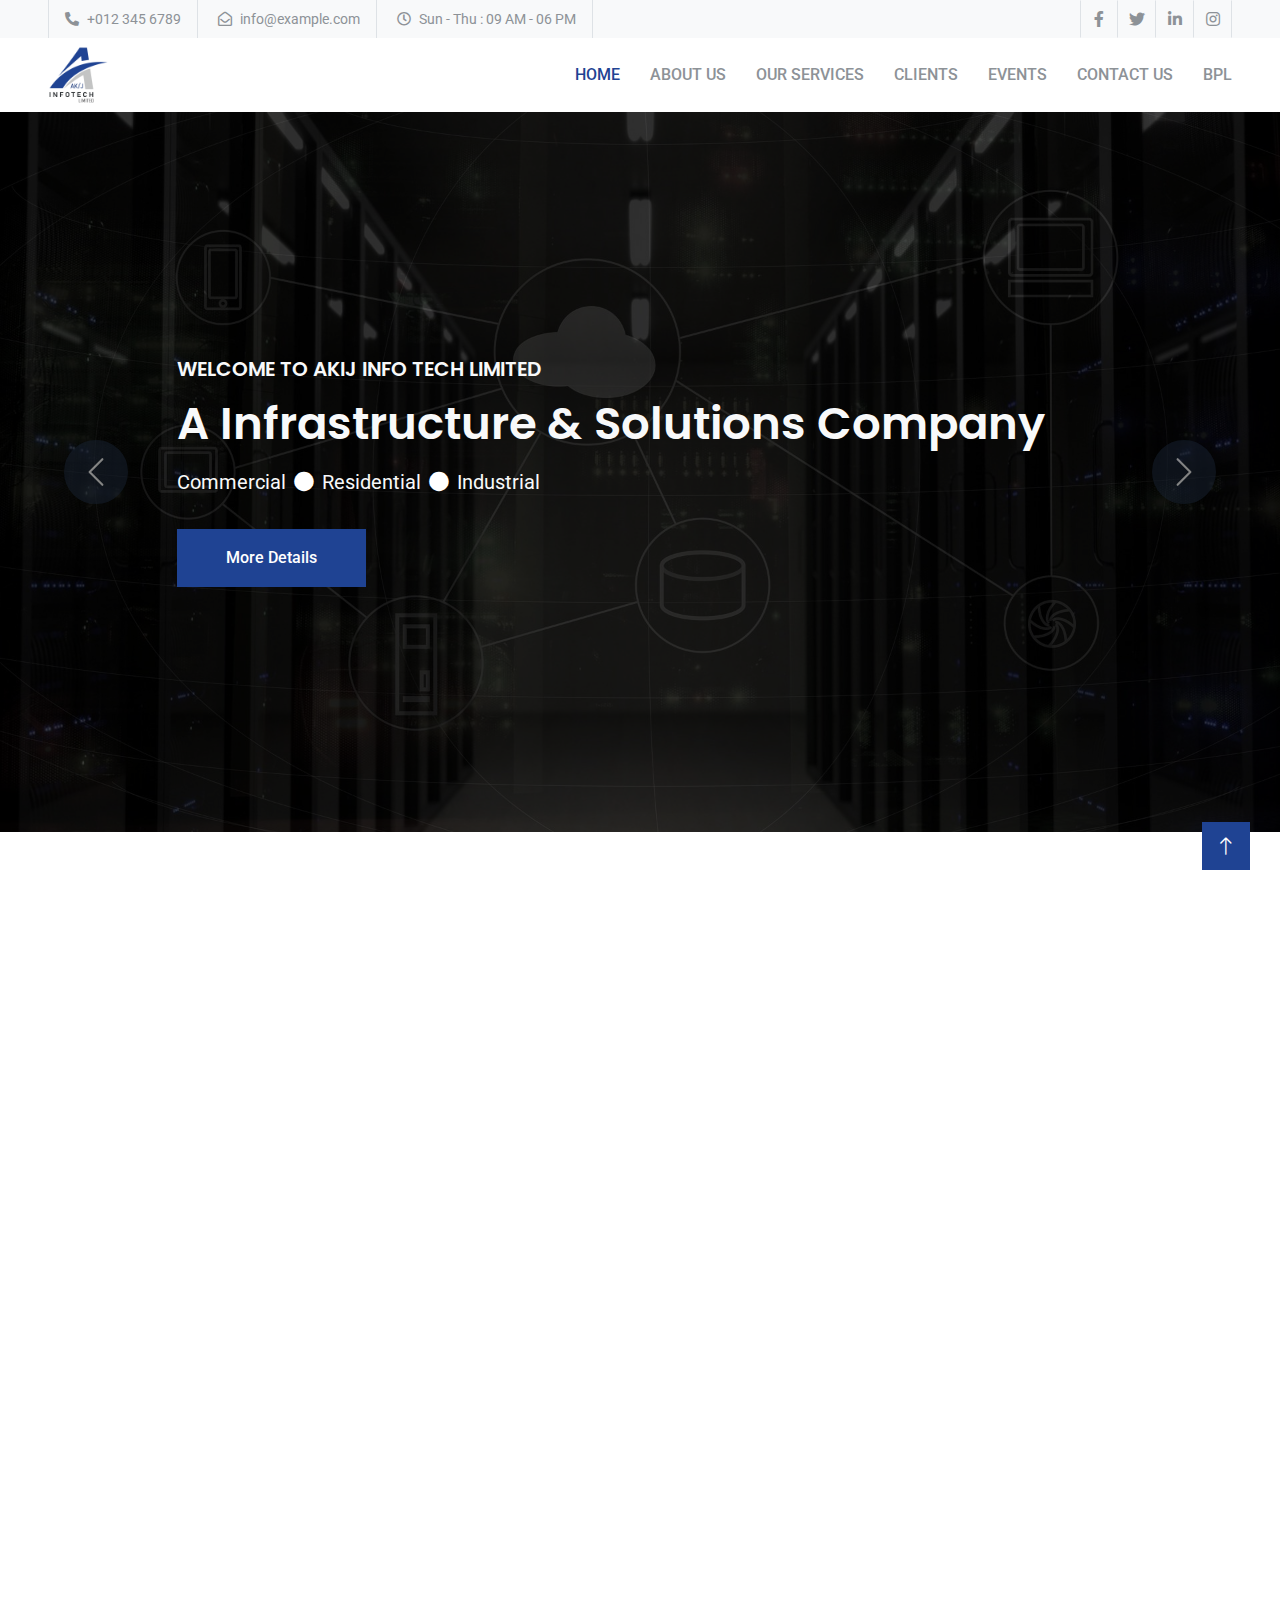
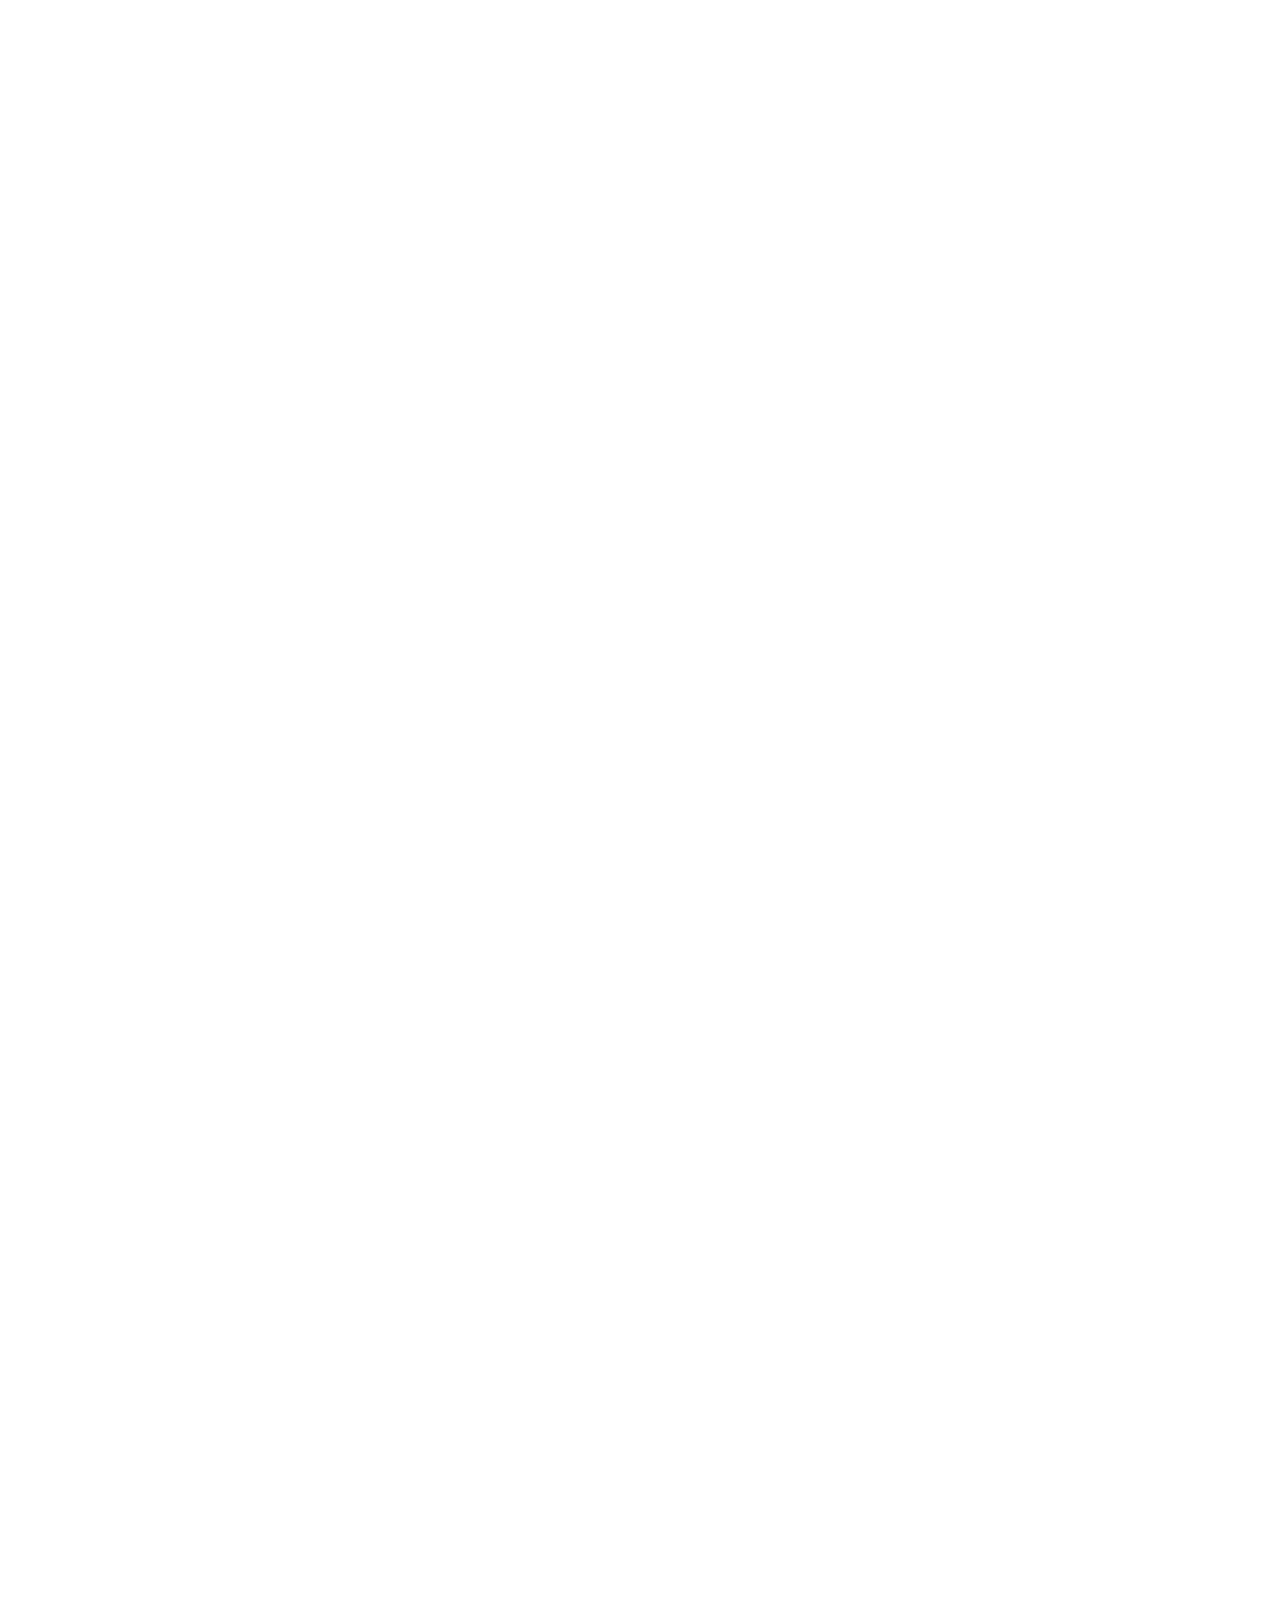
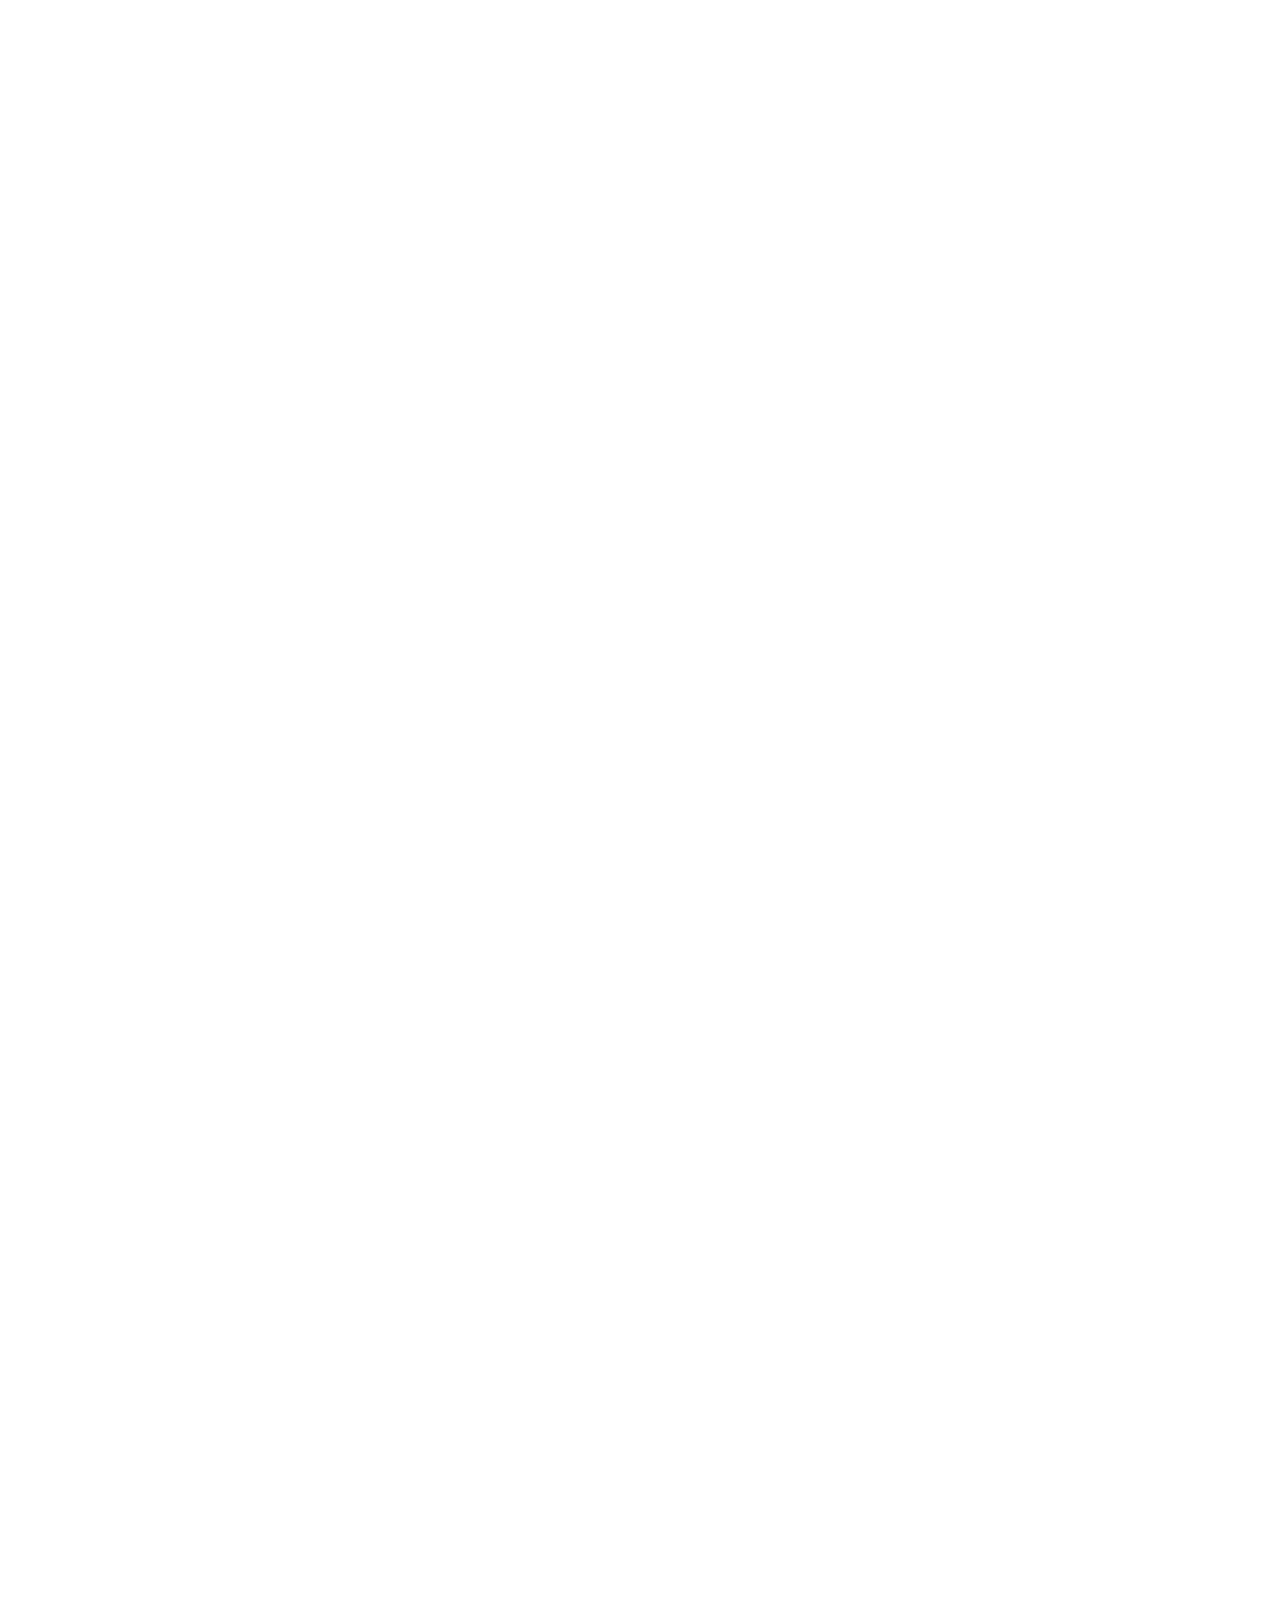
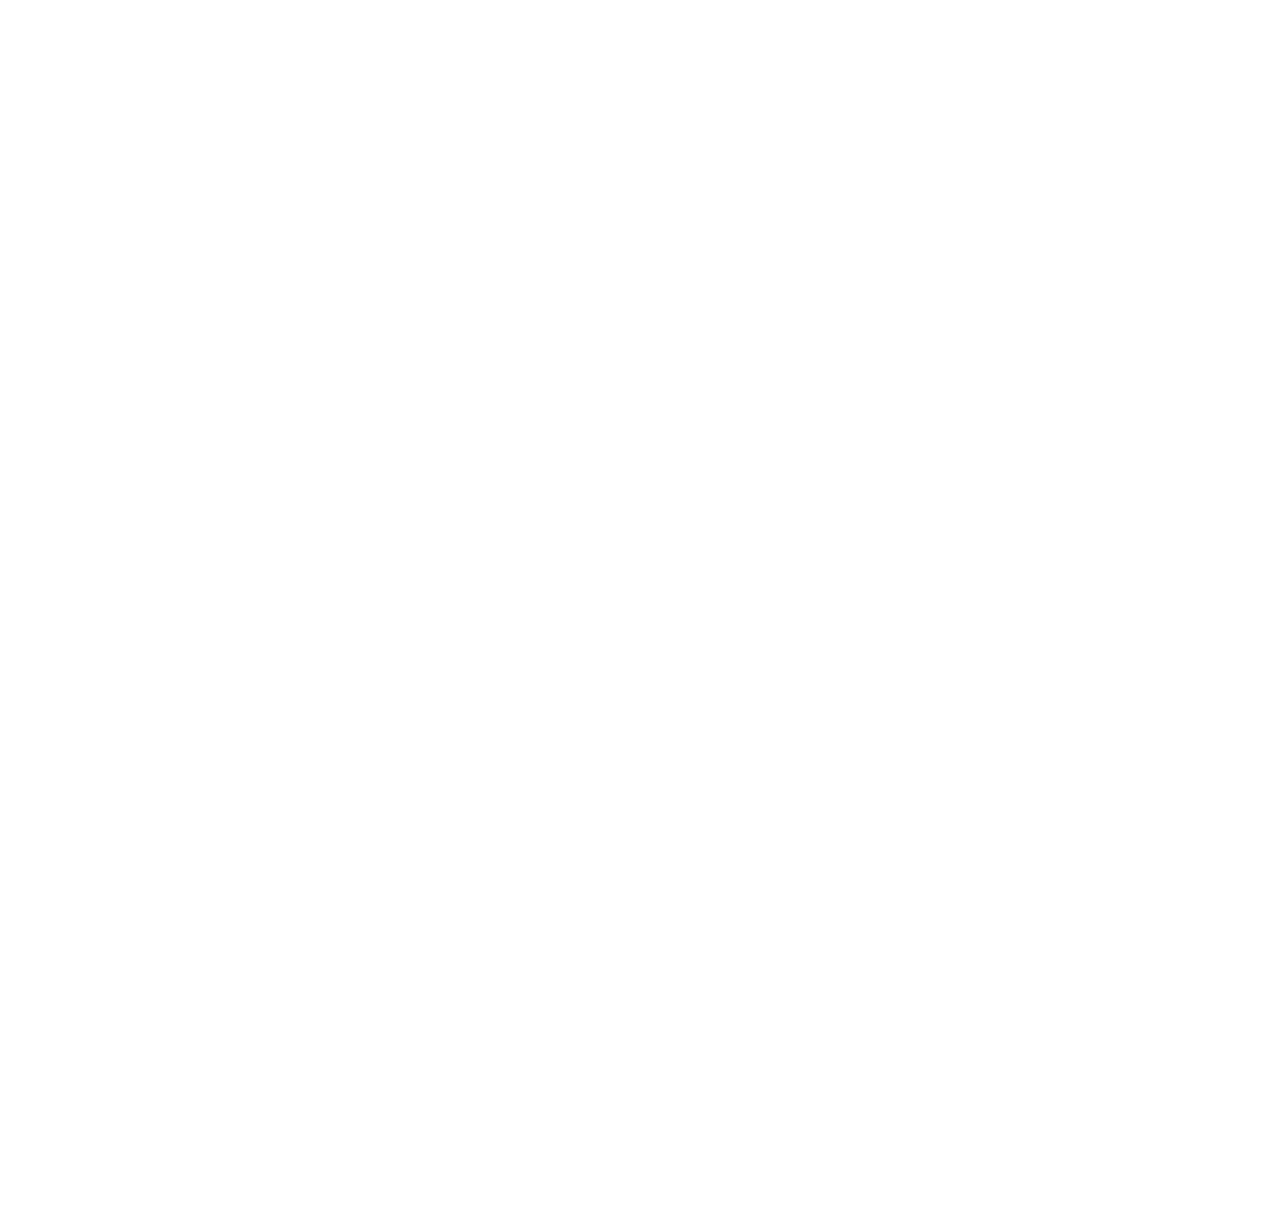
==== index.html @ dfc98085 "aitl project" ====
<!DOCTYPE html>
<html lang="en">
  <head>
    <meta charset="utf-8" />
    <title>Akij InfoTech</title>
    <meta content="width=device-width, initial-scale=1.0" name="viewport" />
    <meta content="" name="keywords" />
    <meta content="" name="description" />

    <!-- Favicon -->
    <link href="img/favicon.ico" rel="icon" />

    <!-- Google Web Fonts -->
    <link rel="preconnect" href="https://fonts.googleapis.com" />
    <link rel="preconnect" href="https://fonts.gstatic.com" crossorigin />
    <link
      href="https://fonts.googleapis.com/css2?family=Roboto:wght@400;500&family=Poppins:wght@600;700&display=swap"
      rel="stylesheet"
    />

    <!-- Icon Font Stylesheet -->
    <link
      href="https://cdnjs.cloudflare.com/ajax/libs/font-awesome/5.10.0/css/all.min.css"
      rel="stylesheet"
    />
    <link
      href="https://cdn.jsdelivr.net/npm/bootstrap-icons@1.4.1/font/bootstrap-icons.css"
      rel="stylesheet"
    />

    <!-- Libraries Stylesheet -->
    <link href="lib/animate/animate.min.css" rel="stylesheet" />
    <link href="lib/owlcarousel/assets/owl.carousel.min.css" rel="stylesheet" />

    <!-- Customized Bootstrap Stylesheet -->
    <link href="css/bootstrap.min.css" rel="stylesheet" />

    <!-- Template Stylesheet -->
    <link href="css/style.css" rel="stylesheet" />
  </head>

  <body>
    <!-- Spinner Start -->
    <div
      id="spinner"
      class="show bg-white position-fixed translate-middle w-100 vh-100 top-50 start-50 d-flex align-items-center justify-content-center"
    >
      <div class="spinner-grow text-primary" role="status"></div>
    </div>
    <!-- Spinner End -->

    <!-- Topbar Start -->
    <div class="container-fluid bg-light p-0">
      <div class="row gx-0 d-none d-lg-flex">
        <div class="col-lg-7 px-5 text-start">
          <div
            class="h-100 d-inline-flex align-items-center border-start border-end px-3"
          >
            <small class="fa fa-phone-alt me-2"></small>
            <small>+012 345 6789</small>
          </div>
          <div class="h-100 d-inline-flex align-items-center border-end px-3">
            <small class="far fa-envelope-open me-2"></small>
            <small>info@example.com</small>
          </div>
          <div class="h-100 d-inline-flex align-items-center border-end px-3">
            <small class="far fa-clock me-2"></small>
            <small>Sun - Thu : 09 AM - 06 PM</small>
          </div>
        </div>
        <div class="col-lg-5 px-5 text-end">
          <div class="h-100 d-inline-flex align-items-center">
            <a class="btn btn-square border-end border-start" href=""
              ><i class="fab fa-facebook-f"></i
            ></a>
            <a class="btn btn-square border-end" href=""
              ><i class="fab fa-twitter"></i
            ></a>
            <a class="btn btn-square border-end" href=""
              ><i class="fab fa-linkedin-in"></i
            ></a>
            <a class="btn btn-square border-end" href=""
              ><i class="fab fa-instagram"></i
            ></a>
          </div>
        </div>
      </div>
    </div>
    <!-- Topbar End -->

    <!-- Navbar Start -->
    <nav
      class="navbar navbar-expand-lg bg-white navbar-light sticky-top px-4 px-lg-5 py-lg-0"
    >
      <a href="index.html" class="navbar-brand d-flex align-items-center">
        <h1 class="m-0">
          <img src="img/infotech.png" alt="akij info tech" class="custom-brand-headerlogo">
        </h1>
      </a>
      <button
        type="button"
        class="navbar-toggler"
        data-bs-toggle="collapse"
        data-bs-target="#navbarCollapse"
      >
        <span class="navbar-toggler-icon"></span>
      </button>
      <div class="collapse navbar-collapse" id="navbarCollapse">
        <div class="navbar-nav ms-auto py-3 py-lg-0">
          <a href="index.html" class="nav-item nav-link active">Home</a>
          <a href="about.html" class="nav-item nav-link">About Us</a>
          <a href="service.html" class="nav-item nav-link">Our Services</a>
          <a href="service.html" class="nav-item nav-link">Clients</a>
          <a href="service.html" class="nav-item nav-link">Events</a>
          <!-- <div class="nav-item dropdown">
            <a
              href="#"
              class="nav-link dropdown-toggle"
              data-bs-toggle="dropdown"
              >Pages</a
            >
            <div class="dropdown-menu bg-light m-0">
              <a href="feature.html" class="dropdown-item">Features</a>
              <a href="appointment.html" class="dropdown-item">Appointment</a>
              <a href="team.html" class="dropdown-item">Our Team</a>
              <a href="testimonial.html" class="dropdown-item">Testimonial</a>
              <a href="404.html" class="dropdown-item">404 Page</a>
            </div>
          </div> -->
          <a href="contact.html" class="nav-item nav-link">Contact Us</a>
          <a href="contact.html" class="nav-item nav-link">BPL</a>
        </div>
      </div>
    </nav>
    <!-- Navbar End -->

    <!-- Carousel Start -->
    <div class="container-fluid p-0 mb-5 wow fadeIn" data-wow-delay="0.1s">
      <div id="header-carousel" class="carousel slide" data-bs-ride="carousel">
        <div class="carousel-inner">
          <div class="carousel-item active">
            <img class="w-100" src="img/carousel-1.jpg" alt="Image" />
            <div class="carousel-caption">
              <div class="container">
                <div class="row justify-content-center">
                  <div class="col-12 col-lg-10">
                    <h5
                      class="text-light text-uppercase mb-3 animated slideInDown"
                    >
                      Welcome to Akij Info Tech Limited
                    </h5>
                    <h1 class="text-light mb-3 animated slideInDown custom-headline">
                      A Infrastructure & Solutions Company
                    </h1>
                    <ol class="breadcrumb mb-4 pb-2">
                      <li class="breadcrumb-item fs-5 text-light">
                        Commercial
                      </li>
                      <li class="breadcrumb-item fs-5 text-light">
                        Residential
                      </li>
                      <li class="breadcrumb-item fs-5 text-light">
                        Industrial
                      </li>
                    </ol>
                    <a href="" class="btn custom-btn py-3 px-5"
                      >More Details</a
                    >
                  </div>
                </div>
              </div>
            </div>
          </div>
          <div class="carousel-item">
            <img class="w-100" src="img/carousel-2.jpg" alt="Image" />
            <div class="carousel-caption">
              <div class="container">
                <div class="row justify-content-center">
                  <div class="col-12 col-lg-10">
                    <h5
                      class="text-light text-uppercase mb-3 animated slideInDown"
                    >
                      Welcome to AKIJ INFO TECH LIMITED
                    </h5>
                    <h1 class="text-light mb-3 animated slideInDown custom-headline">
                      Professional Service Provider
                    </h1>
                    <ol class="breadcrumb mb-4 pb-2">
                      <li class="breadcrumb-item fs-5 text-light">
                        Commercial
                      </li>
                      <li class="breadcrumb-item fs-5 text-light">
                        Residential
                      </li>
                      <li class="breadcrumb-item fs-5 text-light">
                        Industrial
                      </li>
                    </ol>
                    <a href="" class="btn custom-btn py-3 px-5"
                      >More Details</a
                    >
                  </div>
                </div>
              </div>
            </div>
          </div>
        </div>
        <button
          class="carousel-control-prev"
          type="button"
          data-bs-target="#header-carousel"
          data-bs-slide="prev"
        >
          <span class="carousel-control-prev-icon" aria-hidden="true"></span>
          <span class="visually-hidden">Previous</span>
        </button>
        <button
          class="carousel-control-next"
          type="button"
          data-bs-target="#header-carousel"
          data-bs-slide="next"
        >
          <span class="carousel-control-next-icon" aria-hidden="true"></span>
          <span class="visually-hidden">Next</span>
        </button>
      </div>
    </div>
    <!-- Carousel End -->

    <!-- About Start -->
    <div class="container-xxl py-5">
      <div class="container">
        <div class="row g-5">
          <div class="col-lg-6 wow fadeInUp" data-wow-delay="0.1s">
            <div
              class="position-relative overflow-hidden ps-5 pt-5 h-100"
              style="min-height: 400px"
            >
              <img
                class="position-absolute w-100 h-100"
                src="img/about.jpg"
                alt=""
                style="object-fit: cover"
              />
              <div
                class="position-absolute top-0 start-0 bg-white pe-3 pb-3"
                style="width: 200px; height: 200px"
              >
                <div
                  class="d-flex flex-column justify-content-center text-center bg-primary h-100 p-3"
                >
                  <h1 class="text-white">25</h1>
                  <h2 class="text-white">Years</h2>
                  <h5 class="text-white mb-0">Experience</h5>
                </div>
              </div>
            </div>
          </div>
          <div class="col-lg-6 wow fadeInUp" data-wow-delay="0.5s">
            <div class="h-100">
              <div class="border-start border-5 border-primary ps-4 mb-5">
                <h6 class="text-body text-uppercase mb-2">About Us</h6>
                <h1 class="display-6 mb-0">
                  Unique Solutions For Residentials & Industries!
                </h1>
              </div>
              <p>
                Tempor erat elitr rebum at clita. Diam dolor diam ipsum sit.
                Aliqu diam amet diam et eos. Clita erat ipsum et lorem et sit,
                sed stet lorem sit clita duo justo magna dolore erat amet
              </p>
              <p class="mb-4">
                Tempor erat elitr rebum at clita. Diam dolor diam ipsum sit.
                Aliqu diam amet diam et eos. Clita erat ipsum et lorem et sit,
                sed stet lorem sit clita duo justo magna dolore erat amet
              </p>
              <div class="border-top mt-4 pt-4">
                <div class="row g-4">
                  <div class="col-sm-4 d-flex wow fadeIn" data-wow-delay="0.1s">
                    <i
                      class="fa fa-check fa-2x text-primary flex-shrink-0 me-3"
                    ></i>
                    <h6 class="mb-0">Ontime at services</h6>
                  </div>
                  <div class="col-sm-4 d-flex wow fadeIn" data-wow-delay="0.3s">
                    <i
                      class="fa fa-check fa-2x text-primary flex-shrink-0 me-3"
                    ></i>
                    <h6 class="mb-0">24/7 hours services</h6>
                  </div>
                  <div class="col-sm-4 d-flex wow fadeIn" data-wow-delay="0.5s">
                    <i
                      class="fa fa-check fa-2x text-primary flex-shrink-0 me-3"
                    ></i>
                    <h6 class="mb-0">Verified professionals</h6>
                  </div>
                </div>
              </div>
            </div>
          </div>
        </div>
      </div>
    </div>
    <!-- About End -->

    <!-- Facts Start -->
    <div class="container-fluid my-5 p-0">
      <div class="row g-0">
        <div class="col-xl-3 col-sm-6 wow fadeIn" data-wow-delay="0.1s">
          <div class="position-relative">
            <img class="img-fluid w-100" src="img/fact-1.jpg" alt="" />
            <div class="facts-overlay">
              <h1 class="display-1">01</h1>
              <h4 class="text-white mb-3">Construction</h4>
              <p class="text-white">
                Aliqu diam amet diam et eos erat ipsum lorem stet lorem sit
                clita duo justo erat amet
              </p>
              <a class="text-white small" href=""
                >READ MORE<i class="fa fa-arrow-right ms-3"></i
              ></a>
            </div>
          </div>
        </div>
        <div class="col-xl-3 col-sm-6 wow fadeIn" data-wow-delay="0.3s">
          <div class="position-relative">
            <img class="img-fluid w-100" src="img/fact-2.jpg" alt="" />
            <div class="facts-overlay">
              <h1 class="display-1">02</h1>
              <h4 class="text-white mb-3">Mechanical</h4>
              <p class="text-white">
                Aliqu diam amet diam et eos erat ipsum lorem stet lorem sit
                clita duo justo erat amet
              </p>
              <a class="text-white small" href=""
                >READ MORE<i class="fa fa-arrow-right ms-3"></i
              ></a>
            </div>
          </div>
        </div>
        <div class="col-xl-3 col-sm-6 wow fadeIn" data-wow-delay="0.5s">
          <div class="position-relative">
            <img class="img-fluid w-100" src="img/fact-3.jpg" alt="" />
            <div class="facts-overlay">
              <h1 class="display-1">03</h1>
              <h4 class="text-white mb-3">Architecture</h4>
              <p class="text-white">
                Aliqu diam amet diam et eos erat ipsum lorem stet lorem sit
                clita duo justo erat amet
              </p>
              <a class="text-white small" href=""
                >READ MORE<i class="fa fa-arrow-right ms-3"></i
              ></a>
            </div>
          </div>
        </div>
        <div class="col-xl-3 col-sm-6 wow fadeIn" data-wow-delay="0.7s">
          <div class="position-relative">
            <img class="img-fluid w-100" src="img/fact-4.jpg" alt="" />
            <div class="facts-overlay">
              <h1 class="display-1">04</h1>
              <h4 class="text-white mb-3">Interior Design</h4>
              <p class="text-white">
                Aliqu diam amet diam et eos erat ipsum lorem stet lorem sit
                clita duo justo erat amet
              </p>
              <a class="text-white small" href=""
                >READ MORE<i class="fa fa-arrow-right ms-3"></i
              ></a>
            </div>
          </div>
        </div>
      </div>
    </div>
    <!-- Facts End -->

    <!-- Features Start -->
    <div class="container-xxl py-5">
      <div class="container">
        <div class="row g-5">
          <div class="col-lg-6 wow fadeInUp" data-wow-delay="0.1s">
            <div class="border-start border-5 border-primary ps-4 mb-5">
              <h6 class="text-body text-uppercase mb-2">Why Choose Us!</h6>
              <h1 class="display-6 mb-0">
                Our Specialization And Company Features
              </h1>
            </div>
            <p class="mb-5">
              Tempor erat elitr rebum at clita. Diam dolor diam ipsum sit. Aliqu
              diam amet diam et eos. Clita erat ipsum et lorem et sit, sed stet
              lorem sit clita duo justo magna dolore erat amet
            </p>
            <div class="row gy-5 gx-4">
              <div class="col-sm-6 wow fadeIn" data-wow-delay="0.1s">
                <div class="d-flex align-items-center mb-3">
                  <i
                    class="fa fa-check fa-2x text-primary flex-shrink-0 me-3"
                  ></i>
                  <h6 class="mb-0">Large number of services provided</h6>
                </div>
                <span
                  >Magna sea eos sit dolor, ipsum amet ipsum lorem diam</span
                >
              </div>
              <div class="col-sm-6 wow fadeIn" data-wow-delay="0.2s">
                <div class="d-flex align-items-center mb-3">
                  <i
                    class="fa fa-check fa-2x text-primary flex-shrink-0 me-3"
                  ></i>
                  <h6 class="mb-0">25+ years of professional experience</h6>
                </div>
                <span
                  >Magna sea eos sit dolor, ipsum amet ipsum lorem diam</span
                >
              </div>
              <div class="col-sm-6 wow fadeIn" data-wow-delay="0.3s">
                <div class="d-flex align-items-center mb-3">
                  <i
                    class="fa fa-check fa-2x text-primary flex-shrink-0 me-3"
                  ></i>
                  <h6 class="mb-0">A large number of grateful customers</h6>
                </div>
                <span
                  >Magna sea eos sit dolor, ipsum amet ipsum lorem diam</span
                >
              </div>
              <div class="col-sm-6 wow fadeIn" data-wow-delay="0.4s">
                <div class="d-flex align-items-center mb-3">
                  <i
                    class="fa fa-check fa-2x text-primary flex-shrink-0 me-3"
                  ></i>
                  <h6 class="mb-0">Always reliable and affordable prices</h6>
                </div>
                <span
                  >Magna sea eos sit dolor, ipsum amet ipsum lorem diam</span
                >
              </div>
            </div>
          </div>
          <div class="col-lg-6 wow fadeInUp" data-wow-delay="0.5s">
            <div
              class="position-relative overflow-hidden ps-5 pt-5 h-100"
              style="min-height: 400px"
            >
              <img
                class="position-absolute w-100 h-100"
                src="img/feature.jpg"
                alt=""
                style="object-fit: cover"
              />
              <div
                class="position-absolute top-0 start-0 bg-white pe-3 pb-3"
                style="width: 200px; height: 200px"
              >
                <div
                  class="d-flex flex-column justify-content-center text-center bg-primary h-100 p-3"
                >
                  <h1 class="text-white">25</h1>
                  <h2 class="text-white">Years</h2>
                  <h5 class="text-white mb-0">Experience</h5>
                </div>
              </div>
            </div>
          </div>
        </div>
      </div>
    </div>
    <!-- Features End -->

    <!-- Service Start -->
    <div class="container-xxl py-5">
      <div class="container">
        <div class="row g-5 align-items-end mb-5">
          <div class="col-lg-6 wow fadeInUp" data-wow-delay="0.1s">
            <div class="border-start border-5 border-primary ps-4">
              <h6 class="text-body text-uppercase mb-2">Our Services</h6>
              <h1 class="display-6 mb-0">
                Construction And Renovation Solutions
              </h1>
            </div>
          </div>
          <div class="col-lg-6 text-lg-end wow fadeInUp" data-wow-delay="0.3s">
            <a class="btn btn-primary py-3 px-5" href="">More Services</a>
          </div>
        </div>
        <div class="row g-4 justify-content-center">
          <div class="col-lg-4 col-md-6 wow fadeInUp" data-wow-delay="0.1s">
            <div class="service-item bg-light overflow-hidden h-100">
              <img class="img-fluid" src="img/service-1.jpg" alt="" />
              <div class="service-text position-relative text-center h-100 p-4">
                <h5 class="mb-3">Building Construction</h5>
                <p>
                  Tempor erat elitr rebum at clita dolor diam ipsum sit diam
                  amet diam et eos
                </p>
                <a class="small" href=""
                  >READ MORE<i class="fa fa-arrow-right ms-3"></i
                ></a>
              </div>
            </div>
          </div>
          <div class="col-lg-4 col-md-6 wow fadeInUp" data-wow-delay="0.3s">
            <div class="service-item bg-light overflow-hidden h-100">
              <img class="img-fluid" src="img/service-2.jpg" alt="" />
              <div class="service-text position-relative text-center h-100 p-4">
                <h5 class="mb-3">Home Maintainance</h5>
                <p>
                  Tempor erat elitr rebum at clita dolor diam ipsum sit diam
                  amet diam et eos
                </p>
                <a class="small" href=""
                  >READ MORE<i class="fa fa-arrow-right ms-3"></i
                ></a>
              </div>
            </div>
          </div>
          <div class="col-lg-4 col-md-6 wow fadeInUp" data-wow-delay="0.5s">
            <div class="service-item bg-light overflow-hidden h-100">
              <img class="img-fluid" src="img/service-3.jpg" alt="" />
              <div class="service-text position-relative text-center h-100 p-4">
                <h5 class="mb-3">Renovation and Painting</h5>
                <p>
                  Tempor erat elitr rebum at clita dolor diam ipsum sit diam
                  amet diam et eos
                </p>
                <a class="small" href=""
                  >READ MORE<i class="fa fa-arrow-right ms-3"></i
                ></a>
              </div>
            </div>
          </div>
          <div class="col-lg-4 col-md-6 wow fadeInUp" data-wow-delay="0.1s">
            <div class="service-item bg-light overflow-hidden h-100">
              <img class="img-fluid" src="img/service-4.jpg" alt="" />
              <div class="service-text position-relative text-center h-100 p-4">
                <h5 class="mb-3">Wiring and installation</h5>
                <p>
                  Tempor erat elitr rebum at clita dolor diam ipsum sit diam
                  amet diam et eos
                </p>
                <a class="small" href=""
                  >READ MORE<i class="fa fa-arrow-right ms-3"></i
                ></a>
              </div>
            </div>
          </div>
          <div class="col-lg-4 col-md-6 wow fadeInUp" data-wow-delay="0.3s">
            <div class="service-item bg-light overflow-hidden h-100">
              <img class="img-fluid" src="img/service-5.jpg" alt="" />
              <div class="service-text position-relative text-center h-100 p-4">
                <h5 class="mb-3">Tiling and Painting</h5>
                <p>
                  Tempor erat elitr rebum at clita dolor diam ipsum sit diam
                  amet diam et eos
                </p>
                <a class="small" href=""
                  >READ MORE<i class="fa fa-arrow-right ms-3"></i
                ></a>
              </div>
            </div>
          </div>
          <div class="col-lg-4 col-md-6 wow fadeInUp" data-wow-delay="0.5s">
            <div class="service-item bg-light overflow-hidden h-100">
              <img class="img-fluid" src="img/service-6.jpg" alt="" />
              <div class="service-text position-relative text-center h-100 p-4">
                <h5 class="mb-3">Interior Design</h5>
                <p>
                  Tempor erat elitr rebum at clita dolor diam ipsum sit diam
                  amet diam et eos
                </p>
                <a class="small" href=""
                  >READ MORE<i class="fa fa-arrow-right ms-3"></i
                ></a>
              </div>
            </div>
          </div>
        </div>
      </div>
    </div>
    <!-- Service End -->

    <!-- Appointment Start -->
    <div
      class="container-fluid appointment my-5 py-5 wow fadeIn"
      data-wow-delay="0.1s"
    >
      <div class="container py-5">
        <div class="row g-5">
          <div class="col-lg-5 col-md-6 wow fadeIn" data-wow-delay="0.3s">
            <div class="border-start border-5 border-primary ps-4 mb-5">
              <h6 class="text-white text-uppercase mb-2">Appointment</h6>
              <h1 class="display-6 text-white mb-0">
                A Company Involved In Service And Maintenance
              </h1>
            </div>
            <p class="text-white mb-0">
              Tempor erat elitr rebum at clita. Diam dolor diam ipsum sit. Aliqu
              diam amet diam et eos. Clita erat ipsum et lorem et sit, sed stet
              lorem sit clita duo justo magna dolore erat amet
            </p>
          </div>
          <div class="col-lg-7 col-md-6 wow fadeIn" data-wow-delay="0.5s">
            <form>
              <div class="row g-3">
                <div class="col-sm-6">
                  <div class="form-floating">
                    <input
                      type="text"
                      class="form-control bg-dark border-0"
                      id="gname"
                      placeholder="Gurdian Name"
                    />
                    <label for="gname">Your Name</label>
                  </div>
                </div>
                <div class="col-sm-6">
                  <div class="form-floating">
                    <input
                      type="email"
                      class="form-control bg-dark border-0"
                      id="gmail"
                      placeholder="Gurdian Email"
                    />
                    <label for="gmail">Your Email</label>
                  </div>
                </div>
                <div class="col-sm-6">
                  <div class="form-floating">
                    <input
                      type="text"
                      class="form-control bg-dark border-0"
                      id="cname"
                      placeholder="Child Name"
                    />
                    <label for="cname">Your Mobile</label>
                  </div>
                </div>
                <div class="col-sm-6">
                  <div class="form-floating">
                    <input
                      type="text"
                      class="form-control bg-dark border-0"
                      id="cage"
                      placeholder="Child Age"
                    />
                    <label for="cage">Service Type</label>
                  </div>
                </div>
                <div class="col-12">
                  <div class="form-floating">
                    <textarea
                      class="form-control bg-dark border-0"
                      placeholder="Leave a message here"
                      id="message"
                      style="height: 100px"
                    ></textarea>
                    <label for="message">Message</label>
                  </div>
                </div>
                <div class="col-12">
                  <button class="btn btn-primary w-100 py-3" type="submit">
                    Get Appointment
                  </button>
                </div>
              </div>
            </form>
          </div>
        </div>
      </div>
    </div>
    <!-- Appointment End -->

    <!-- Team Start -->
    <div class="container-xxl py-5">
      <div class="container">
        <div class="row g-5 align-items-end mb-5">
          <div class="col-lg-6 wow fadeInUp" data-wow-delay="0.1s">
            <div class="border-start border-5 border-primary ps-4">
              <h6 class="text-body text-uppercase mb-2">Our Team</h6>
              <h1 class="display-6 mb-0">Our Expert Worker</h1>
            </div>
          </div>
          <div class="col-lg-6 wow fadeInUp" data-wow-delay="0.3s">
            <p class="mb-0">
              Tempor erat elitr rebum at clita. Diam dolor diam ipsum sit. Aliqu
              diam amet diam et eos. Clita erat ipsum et lorem et sit, sed stet
              lorem sit clita duo justo magna dolore erat amet
            </p>
          </div>
        </div>
        <div class="row g-4">
          <div class="col-lg-4 col-md-6 wow fadeInUp" data-wow-delay="0.1s">
            <div class="team-item position-relative">
              <img class="img-fluid" src="img/team-1.jpg" alt="" />
              <div class="team-text bg-white p-4">
                <h5>Full Name</h5>
                <span>Engineer</span>
              </div>
            </div>
          </div>
          <div class="col-lg-4 col-md-6 wow fadeInUp" data-wow-delay="0.3s">
            <div class="team-item position-relative">
              <img class="img-fluid" src="img/team-2.jpg" alt="" />
              <div class="team-text bg-white p-4">
                <h5>Full Name</h5>
                <span>Engineer</span>
              </div>
            </div>
          </div>
          <div class="col-lg-4 col-md-6 wow fadeInUp" data-wow-delay="0.5s">
            <div class="team-item position-relative">
              <img class="img-fluid" src="img/team-3.jpg" alt="" />
              <div class="team-text bg-white p-4">
                <h5>Full Name</h5>
                <span>Engineer</span>
              </div>
            </div>
          </div>
        </div>
      </div>
    </div>
    <!-- Team End -->

    <!-- Testimonial Start -->
    <div class="container-xxl py-5">
      <div class="container">
        <div class="row g-5">
          <div class="col-lg-5 wow fadeInUp" data-wow-delay="0.1s">
            <div class="border-start border-5 border-primary ps-4 mb-5">
              <h6 class="text-body text-uppercase mb-2">Testimonial</h6>
              <h1 class="display-6 mb-0">What Our Happy Clients Say!</h1>
            </div>
            <p class="mb-4">
              Diam dolor diam ipsum sit. Aliqu diam amet diam et eos. Clita erat
              ipsum et lorem et sit, sed stet lorem sit clita duo justo magna
              dolore erat amet
            </p>
            <div class="row g-4">
              <div class="col-sm-6">
                <div class="d-flex align-items-center mb-2">
                  <i class="fa fa-users fa-2x text-primary flex-shrink-0"></i>
                  <h1 class="ms-3 mb-0">123+</h1>
                </div>
                <h5 class="mb-0">Happy Clients</h5>
              </div>
              <div class="col-sm-6">
                <div class="d-flex align-items-center mb-2">
                  <i class="fa fa-check fa-2x text-primary flex-shrink-0"></i>
                  <h1 class="ms-3 mb-0">123+</h1>
                </div>
                <h5 class="mb-0">Projects Done</h5>
              </div>
            </div>
          </div>
          <div class="col-lg-7 wow fadeInUp" data-wow-delay="0.5s">
            <div class="owl-carousel testimonial-carousel">
              <div class="testimonial-item">
                <img
                  class="img-fluid mb-4"
                  src="img/testimonial-1.jpg"
                  alt=""
                />
                <p class="fs-5">
                  Dolores sed duo clita tempor justo dolor et stet lorem kasd
                  labore dolore lorem ipsum. At lorem lorem magna ut et, nonumy
                  et labore et tempor diam tempor erat.
                </p>
                <div
                  class="bg-primary mb-3"
                  style="width: 60px; height: 5px"
                ></div>
                <h5>Client Name</h5>
                <span>Profession</span>
              </div>
              <div class="testimonial-item">
                <img
                  class="img-fluid mb-4"
                  src="img/testimonial-2.jpg"
                  alt=""
                />
                <p class="fs-5">
                  Dolores sed duo clita tempor justo dolor et stet lorem kasd
                  labore dolore lorem ipsum. At lorem lorem magna ut et, nonumy
                  et labore et tempor diam tempor erat.
                </p>
                <div
                  class="bg-primary mb-3"
                  style="width: 60px; height: 5px"
                ></div>
                <h5>Client Name</h5>
                <span>Profession</span>
              </div>
            </div>
          </div>
        </div>
      </div>
    </div>
    <!-- Testimonial End -->

    <!-- Footer Start -->
    <div
      class="container-fluid bg-dark footer mt-5 pt-5 wow fadeIn"
      data-wow-delay="0.1s"
    >
      <div class="container py-5">
        <div class="row g-5">
          <div class="col-lg-3 col-md-6">
            <h1 class="text-white mb-4">
              <img src="img/infotech.png" alt="akij info tech" class="custom-brand-logo">
            </h1>
            <p>
              Lorem ipsum dolor sit amet consectetur adipisicing elit. Quis ex reprehenderit dignissimos veritatis.
            </p>
            <div class="d-flex pt-2">
              <a class="btn btn-square btn-outline-primary me-1" href=""
                ><i class="fab fa-twitter"></i
              ></a>
              <a class="btn btn-square btn-outline-primary me-1" href=""
                ><i class="fab fa-facebook-f"></i
              ></a>
              <a class="btn btn-square btn-outline-primary me-1" href=""
                ><i class="fab fa-youtube"></i
              ></a>
              <a class="btn btn-square btn-outline-primary me-0" href=""
                ><i class="fab fa-linkedin-in"></i
              ></a>
            </div>
          </div>
          <div class="col-lg-3 col-md-6">
            <h4 class="text-light mb-4">Address</h4>
            <p>
              <i class="fa fa-map-marker-alt me-3"></i>123 Street, New York, USA
            </p>
            <p><i class="fa fa-phone-alt me-3"></i>+012 345 67890</p>
            <p><i class="fa fa-envelope me-3"></i>info@example.com</p>
          </div>
          <div class="col-lg-3 col-md-6">
            <h4 class="text-light mb-4">Quick Links</h4>
            <a class="btn btn-link" href="">About Us</a>
            <a class="btn btn-link" href="">Contact Us</a>
            <a class="btn btn-link" href="">Our Services</a>
            <a class="btn btn-link" href="">Terms & Condition</a>
            <a class="btn btn-link" href="">Support</a>
          </div>
          <div class="col-lg-3 col-md-6">
            <h4 class="text-light mb-4">Newsletter</h4>
            <p>Dolor amet sit justo amet elitr clita ipsum elitr est.</p>
            <div class="position-relative mx-auto" style="max-width: 400px">
              <input
                class="form-control bg-transparent w-100 py-3 ps-4 pe-5"
                type="text"
                placeholder="Your email"
              />
              <button
                type="button"
                class="btn btn-primary py-2 position-absolute top-0 end-0 mt-2 me-2"
              >
                SignUp
              </button>
            </div>
          </div>
        </div>
      </div>
      <div class="container-fluid copyright">
        <div class="container">
          <div class="row">
            <div class="col-md-6 text-center text-md-start mb-3 mb-md-0">
              &copy; <a href="#">Your Site Name</a>, All Right Reserved.
            </div>
            <div class="col-md-6 text-center text-md-end">
              <!--/*** This template is free as long as you keep the footer author’s credit link/attribution link/backlink. If you'd like to use the template without the footer author’s credit link/attribution link/backlink, you can purchase the Credit Removal License from "https://htmlcodex.com/credit-removal". Thank you for your support. ***/-->
              Designed By <a href="https://htmlcodex.com">HTML Codex</a>
              <br />Distributed By:
              <a href="https://themewagon.com" target="_blank">ThemeWagon</a>
            </div>
          </div>
        </div>
      </div>
    </div>
    <!-- Footer End -->

    <!-- Back to Top -->
    <a href="#" class="btn btn-lg custom-btn btn-lg-square back-to-top"
      ><i class="bi bi-arrow-up"></i
    ></a>

    <!-- JavaScript Libraries -->
    <script src="https://code.jquery.com/jquery-3.4.1.min.js"></script>
    <script src="https://cdn.jsdelivr.net/npm/bootstrap@5.0.0/dist/js/bootstrap.bundle.min.js"></script>
    <script src="lib/wow/wow.min.js"></script>
    <script src="lib/easing/easing.min.js"></script>
    <script src="lib/waypoints/waypoints.min.js"></script>
    <script src="lib/owlcarousel/owl.carousel.min.js"></script>

    <!-- Template Javascript -->
    <script src="js/main.js"></script>
  </body>
</html>
---- css/style.css ----
/********** Template CSS **********/
:root {
    --primary: #FDA12B;
    --secondary: #8D9297;
    --light: #F8F9FA;
    --dark: #182333;
}

.back-to-top {
    position: fixed;
    display: none;
    right: 30px;
    bottom: 30px;
    z-index: 99;
}


/*** Spinner ***/
#spinner {
    opacity: 0;
    visibility: hidden;
    transition: opacity .5s ease-out, visibility 0s linear .5s;
    z-index: 99999;
}

#spinner.show {
    transition: opacity .5s ease-out, visibility 0s linear 0s;
    visibility: visible;
    opacity: 1;
}


/*** Button ***/
.btn {
    font-weight: 500;
    transition: .5s;
}

.btn.btn-primary,
.btn.btn-outline-primary:hover {
    color: #FFFFFF;
}

.btn-square {
    width: 38px;
    height: 38px;
}

.btn-sm-square {
    width: 32px;
    height: 32px;
}

.btn-lg-square {
    width: 48px;
    height: 48px;
}

.btn-square,
.btn-sm-square,
.btn-lg-square {
    padding: 0;
    display: flex;
    align-items: center;
    justify-content: center;
    font-weight: normal;
}


/*** Navbar ***/
.navbar.sticky-top {
    top: -100px;
    transition: .5s;
}

.navbar .navbar-nav .nav-link {
    margin-left: 30px;
    padding: 25px 0;
    color: var(--secondary);
    font-weight: 500;
    text-transform: uppercase;
    outline: none;
}

.navbar .navbar-nav .nav-link:hover,
.navbar .navbar-nav .nav-link.active {
    color: #1F4393;
}

.navbar .dropdown-toggle::after {
    border: none;
    content: "\f107";
    font-family: "Font Awesome 5 Free";
    font-weight: 900;
    vertical-align: middle;
    margin-left: 8px;
}

@media (max-width: 991.98px) {
    .navbar .navbar-nav .nav-link  {
        margin-left: 0;
        padding: 10px 0;
    }

    .navbar .navbar-nav {
        margin-top: 25px;
        border-top: 1px solid #EEEEEE;
    }
}

@media (min-width: 992px) {
    .navbar .nav-item .dropdown-menu {
        display: block;
        border: none;
        margin-top: 0;
        top: 150%;
        right: 0;
        opacity: 0;
        visibility: hidden;
        transition: .5s;
    }

    .navbar .nav-item:hover .dropdown-menu {
        top: 100%;
        visibility: visible;
        transition: .5s;
        opacity: 1;
    }
}


/*** Header ***/
.carousel-caption {
    top: 0;
    left: 0;
    right: 0;
    bottom: 0;
    display: flex;
    align-items: center;
    text-align: start;
    background: rgba(0, 0, 0, .65);
    z-index: 1;
}

.carousel-control-prev,
.carousel-control-next {
    width: 15%;
}

.carousel-control-prev-icon,
.carousel-control-next-icon {
    width: 4rem;
    height: 4rem;
    background-color: var(--dark);
    border: 15px solid var(--dark);
    border-radius: 50px;
}

.carousel-caption .breadcrumb-item+.breadcrumb-item::before {
    content: "\f111";
    font-family: "Font Awesome 5 Free";
    font-weight: 900;
    /* color: #1F4393;
     */
     color: #fff;
}

@media (max-width: 768px) {
    #header-carousel .carousel-item {
        position: relative;
        min-height: 450px;
    }
    
    #header-carousel .carousel-item img {
        position: absolute;
        width: 100%;
        height: 100%;
        object-fit: cover;
    }

    .carousel-control-prev-icon,
    .carousel-control-next-icon {
        width: 3rem;
        height: 3rem;
        border-width: 12px;
    }
}

.page-header {
    background: linear-gradient(rgba(0, 0, 0, .65), rgba(0, 0, 0, .65)), url(../img/carousel-1.jpg) center center no-repeat;
    background-size: cover;
}

.page-header .breadcrumb-item+.breadcrumb-item::before {
    color: #999999;
}


/*** Facts ***/
.facts-overlay {
    position: absolute;
    padding: 30px;
    width: 100%;
    height: 100%;
    top: 0;
    left: 0;
    display: flex;
    flex-direction: column;
    justify-content: center;
    background: rgba(0, 0, 0, .65);
}

.facts-overlay h1 {
    font-size: 120px;
    color: transparent;
    -webkit-text-stroke: 2px var(--primary);
}

.facts-overlay a:hover {
    color: var(--primary) !important;
}


/*** Service ***/
.service-text::before {
    position: absolute;
    content: "";
    width: 100%;
    height: 0;
    top: 0;
    left: 0;
    background: var(--primary);
    opacity: 0;
    transition: .5s;
}

.service-item:hover .service-text::before {
    height: 100%;
    opacity: 1;
}

.service-text * {
    position: relative;
    transition: .5s;
    z-index: 1;
}

.service-item:hover .service-text * {
    color: #FFFFFF !important;
}


/*** Appointment ***/
.appointment {
    background: linear-gradient(rgba(0, 0, 0, .65), rgba(0, 0, 0, .65)), url(../img/carousel-2.jpg) center center no-repeat;
    background-size: cover;
}


/*** Team ***/
.team-text {
    position: absolute;
    width: 75%;
    bottom: 30px;
    left: 0;
    transition: .5s;
}

.team-item:hover .team-text {
    width: 100%;
}

.team-text * {
    transition: .5s;
}

.team-item:hover .team-text * {
    letter-spacing: 2px;
}


/*** Testimonial ***/
.testimonial-carousel .owl-item img {
    width: 100px;
    height: 100px;
}

.testimonial-carousel .owl-nav {
    margin-top: 30px;
    display: flex;
    justify-content: start;
}

.testimonial-carousel .owl-nav .owl-prev,
.testimonial-carousel .owl-nav .owl-next {
    margin-right: 15px;
    width: 50px;
    height: 50px;
    display: flex;
    align-items: center;
    justify-content: center;
    color: var(--dark);
    border: 2px solid var(--primary);
    border-radius: 50px;
    font-size: 18px;
    transition: .5s;
}

.testimonial-carousel .owl-nav .owl-prev:hover,
.testimonial-carousel .owl-nav .owl-next:hover {
    color: #FFFFFF;
    background: var(--primary);
}


/*** Footer ***/
.footer {
    color: #999999;
}

.footer .btn.btn-link {
    display: block;
    margin-bottom: 5px;
    padding: 0;
    text-align: left;
    color: #999999;
    font-weight: normal;
    text-transform: capitalize;
    transition: .3s;
}

.footer .btn.btn-link::before {
    position: relative;
    content: "\f105";
    font-family: "Font Awesome 5 Free";
    font-weight: 900;
    color: #999999;
    margin-right: 10px;
}

.footer .btn.btn-link:hover {
    color: var(--light);
    letter-spacing: 1px;
    box-shadow: none;
}

.footer .copyright {
    padding: 25px 0;
    font-size: 15px;
    border-top: 1px solid rgba(256, 256, 256, .1);
}

.footer .copyright a {
    color: var(--light);
}

.footer .copyright a:hover {
    color: var(--primary);
}

/* Custom style */

.custom-brand-logo{
    width: 100px;
    height: 100px;
}

.custom-brand-headerlogo{
    width: 60px;
    height: 60px;
}

.custom-btn{
    background-color: #1F4393;
    color: #fff;
}

.custom-headline{
  font-size: 45px;  
}
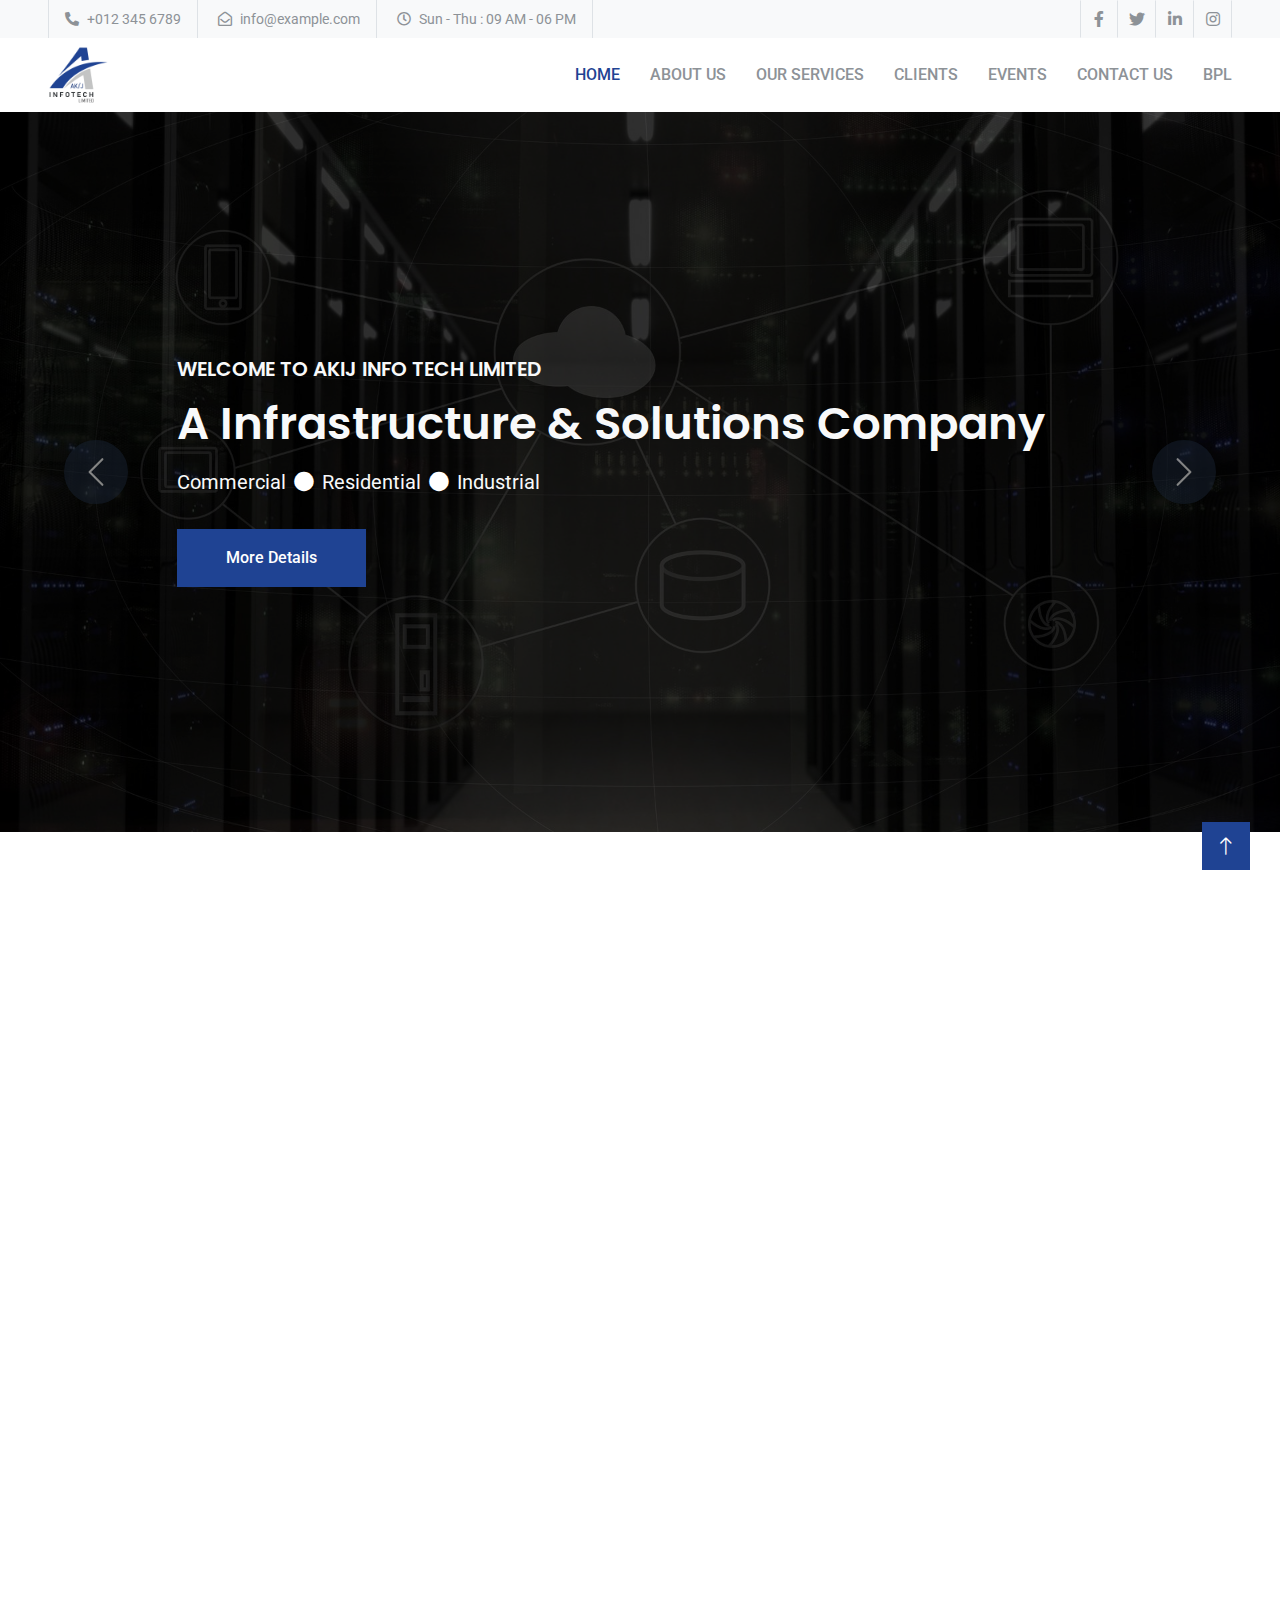
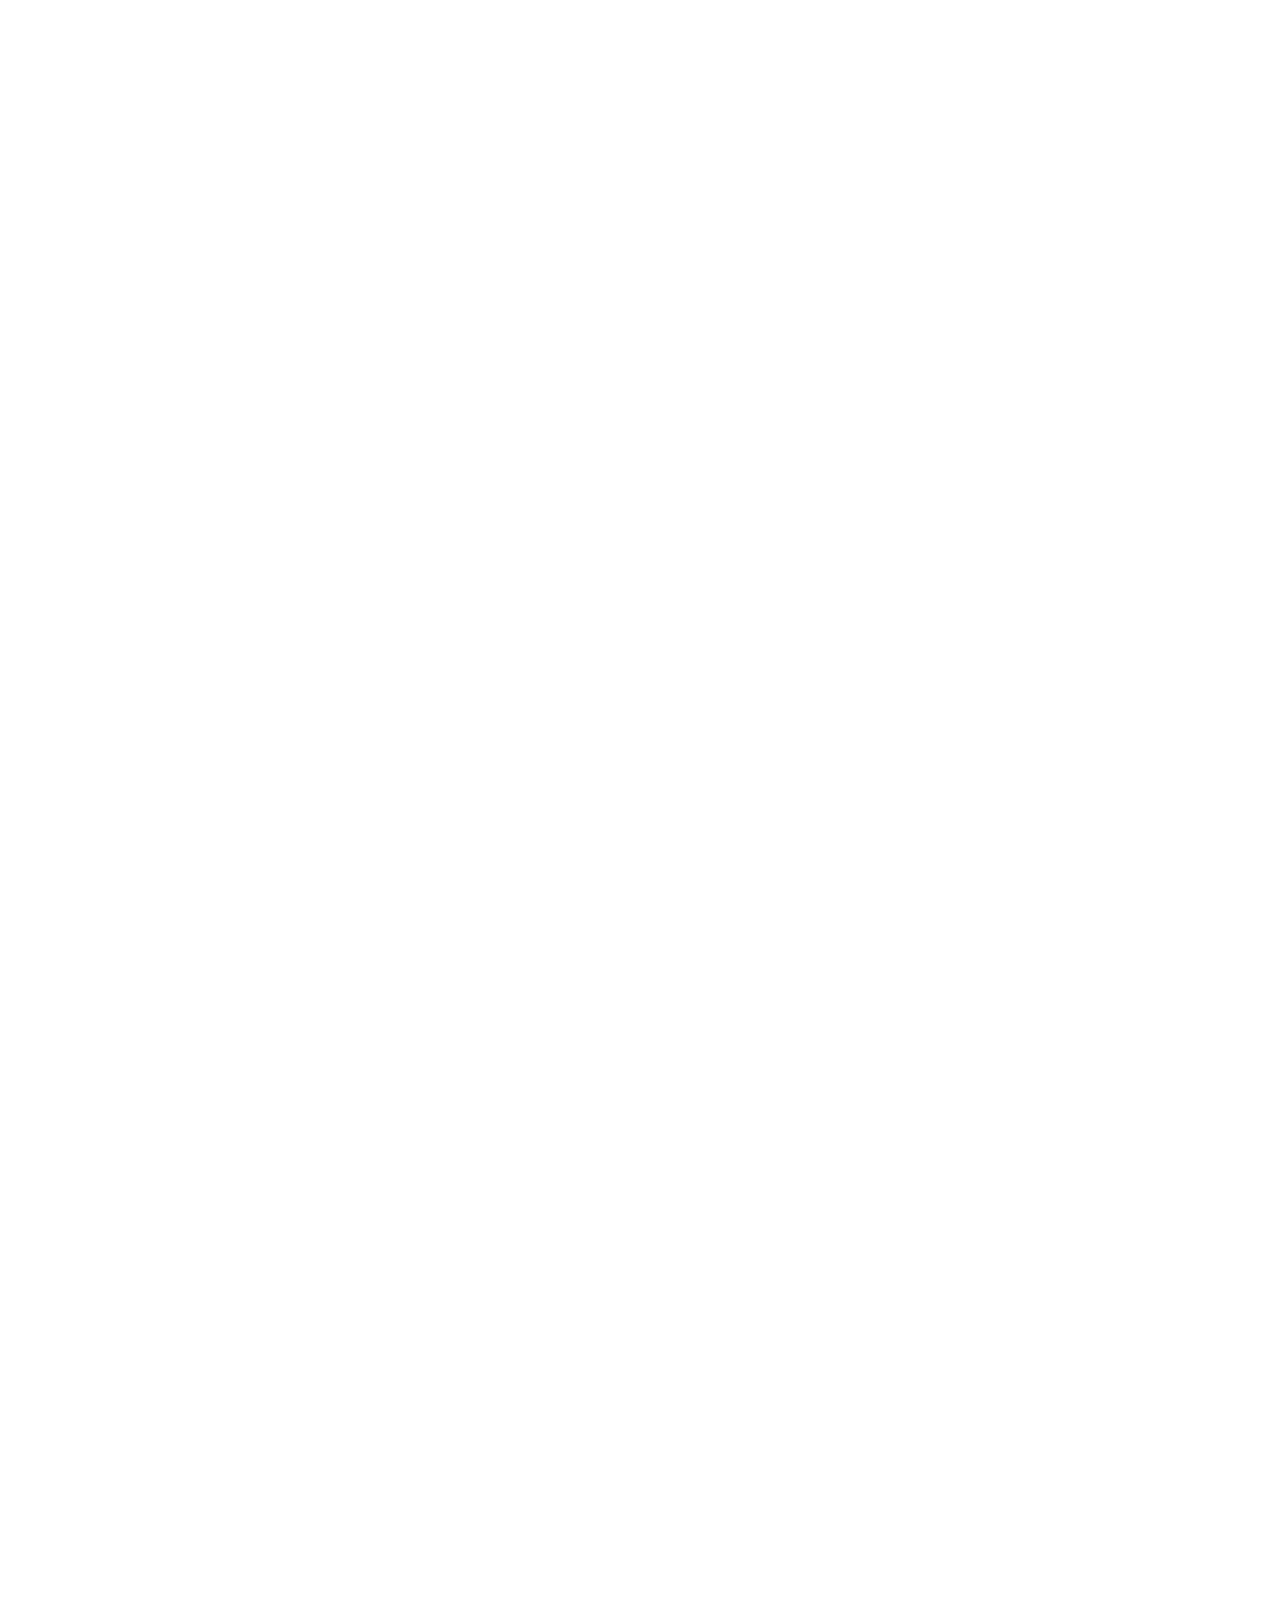
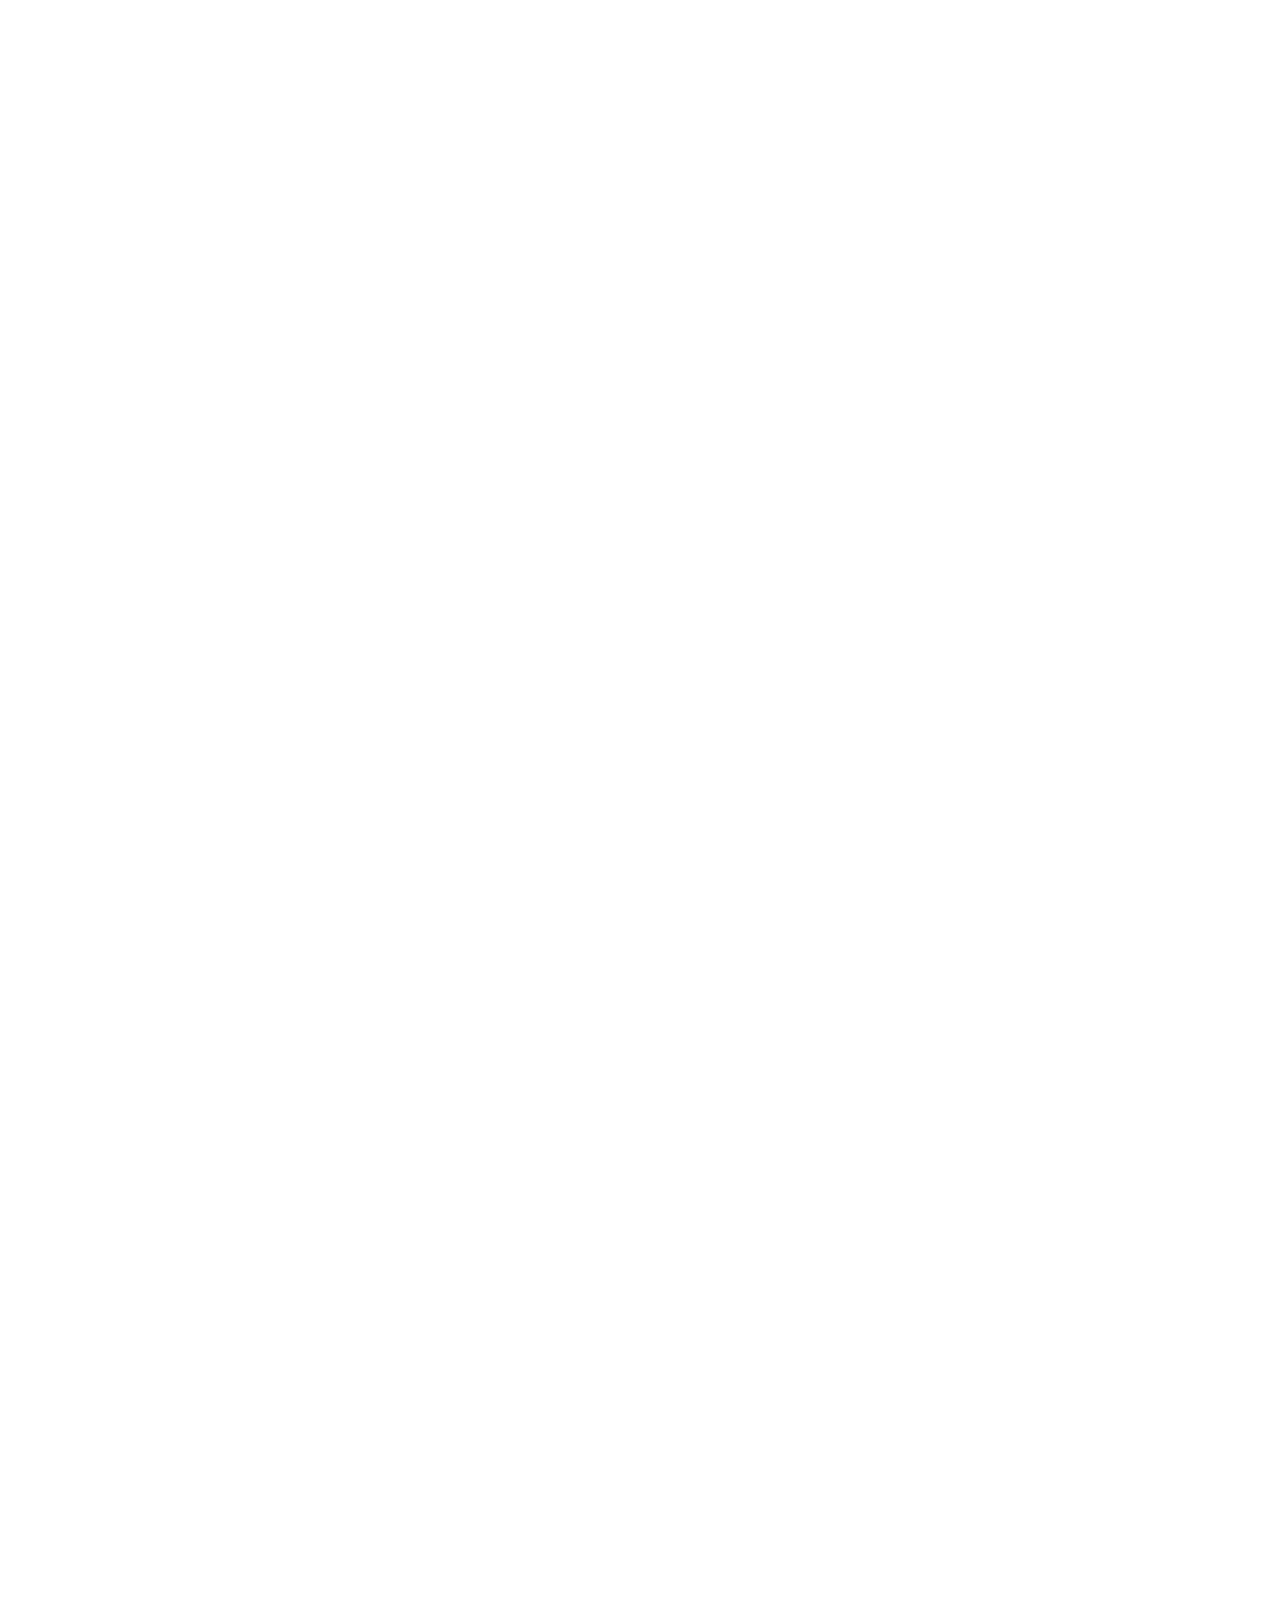
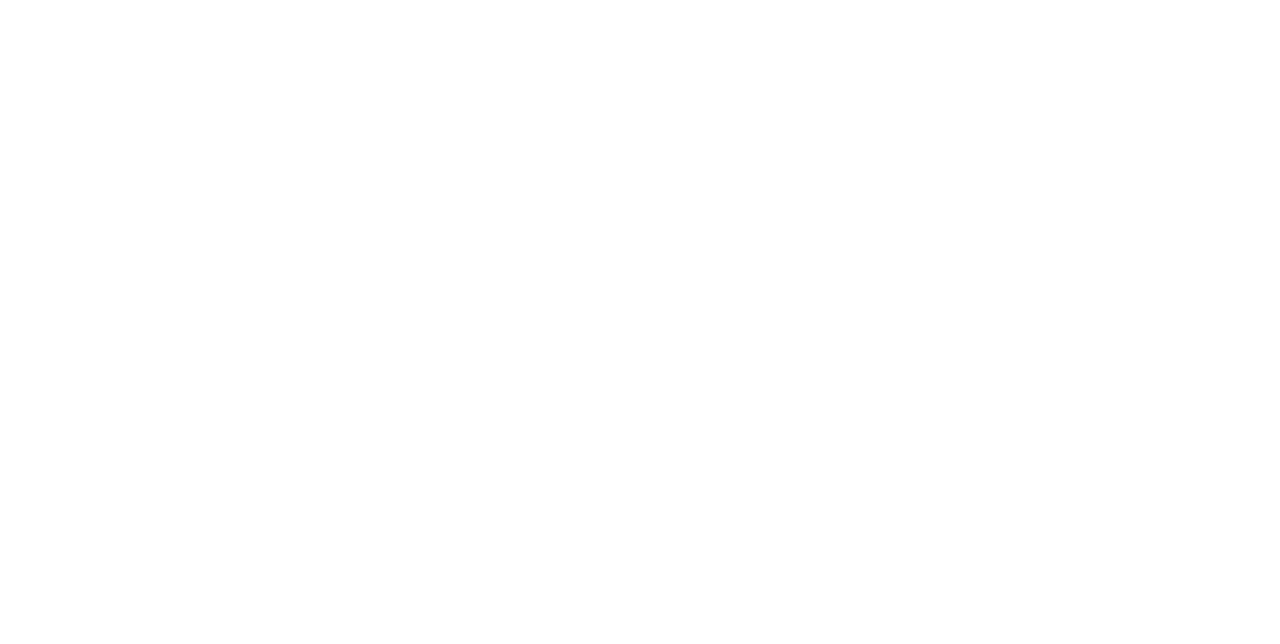
==== commit c59ed39f: "home page customize" ====
--- a/index.html
+++ b/index.html
@@ -247,7 +247,7 @@
                 style="width: 200px; height: 200px"
               >
                 <div
-                  class="d-flex flex-column justify-content-center text-center bg-primary h-100 p-3"
+                  class="d-flex flex-column justify-content-center text-center custom-bg h-100 p-3"
                 >
                   <h1 class="text-white">25</h1>
                   <h2 class="text-white">Years</h2>
@@ -258,7 +258,7 @@
           </div>
           <div class="col-lg-6 wow fadeInUp" data-wow-delay="0.5s">
             <div class="h-100">
-              <div class="border-start border-5 border-primary ps-4 mb-5">
+              <div class="border-start border-5 custom-border ps-4 mb-5">
                 <h6 class="text-body text-uppercase mb-2">About Us</h6>
                 <h1 class="display-6 mb-0">
                   Unique Solutions For Residentials & Industries!
@@ -278,19 +278,19 @@
                 <div class="row g-4">
                   <div class="col-sm-4 d-flex wow fadeIn" data-wow-delay="0.1s">
                     <i
-                      class="fa fa-check fa-2x text-primary flex-shrink-0 me-3"
+                      class="fa fa-check fa-2x custom-text flex-shrink-0 me-3"
                     ></i>
                     <h6 class="mb-0">Ontime at services</h6>
                   </div>
                   <div class="col-sm-4 d-flex wow fadeIn" data-wow-delay="0.3s">
                     <i
-                      class="fa fa-check fa-2x text-primary flex-shrink-0 me-3"
+                      class="fa fa-check fa-2x custom-text flex-shrink-0 me-3"
                     ></i>
                     <h6 class="mb-0">24/7 hours services</h6>
                   </div>
                   <div class="col-sm-4 d-flex wow fadeIn" data-wow-delay="0.5s">
                     <i
-                      class="fa fa-check fa-2x text-primary flex-shrink-0 me-3"
+                      class="fa fa-check fa-2x custom-text flex-shrink-0 me-3"
                     ></i>
                     <h6 class="mb-0">Verified professionals</h6>
                   </div>
@@ -304,7 +304,7 @@
     <!-- About End -->
 
     <!-- Facts Start -->
-    <div class="container-fluid my-5 p-0">
+    <!-- <div class="container-fluid my-5 p-0">
       <div class="row g-0">
         <div class="col-xl-3 col-sm-6 wow fadeIn" data-wow-delay="0.1s">
           <div class="position-relative">
@@ -371,7 +371,7 @@
           </div>
         </div>
       </div>
-    </div>
+    </div> -->
     <!-- Facts End -->
 
     <!-- Features Start -->
@@ -379,7 +379,7 @@
       <div class="container">
         <div class="row g-5">
           <div class="col-lg-6 wow fadeInUp" data-wow-delay="0.1s">
-            <div class="border-start border-5 border-primary ps-4 mb-5">
+            <div class="border-start border-5 ps-4 mb-5">
               <h6 class="text-body text-uppercase mb-2">Why Choose Us!</h6>
               <h1 class="display-6 mb-0">
                 Our Specialization And Company Features
@@ -394,7 +394,7 @@
               <div class="col-sm-6 wow fadeIn" data-wow-delay="0.1s">
                 <div class="d-flex align-items-center mb-3">
                   <i
-                    class="fa fa-check fa-2x text-primary flex-shrink-0 me-3"
+                    class="fa fa-check fa-2x custom-text flex-shrink-0 me-3"
                   ></i>
                   <h6 class="mb-0">Large number of services provided</h6>
                 </div>
@@ -405,7 +405,7 @@
               <div class="col-sm-6 wow fadeIn" data-wow-delay="0.2s">
                 <div class="d-flex align-items-center mb-3">
                   <i
-                    class="fa fa-check fa-2x text-primary flex-shrink-0 me-3"
+                    class="fa fa-check fa-2x custom-text flex-shrink-0 me-3"
                   ></i>
                   <h6 class="mb-0">25+ years of professional experience</h6>
                 </div>
@@ -416,7 +416,7 @@
               <div class="col-sm-6 wow fadeIn" data-wow-delay="0.3s">
                 <div class="d-flex align-items-center mb-3">
                   <i
-                    class="fa fa-check fa-2x text-primary flex-shrink-0 me-3"
+                    class="fa fa-check fa-2x custom-text flex-shrink-0 me-3"
                   ></i>
                   <h6 class="mb-0">A large number of grateful customers</h6>
                 </div>
@@ -427,7 +427,7 @@
               <div class="col-sm-6 wow fadeIn" data-wow-delay="0.4s">
                 <div class="d-flex align-items-center mb-3">
                   <i
-                    class="fa fa-check fa-2x text-primary flex-shrink-0 me-3"
+                    class="fa fa-check fa-2x custom-text flex-shrink-0 me-3"
                   ></i>
                   <h6 class="mb-0">Always reliable and affordable prices</h6>
                 </div>
@@ -453,7 +453,7 @@
                 style="width: 200px; height: 200px"
               >
                 <div
-                  class="d-flex flex-column justify-content-center text-center bg-primary h-100 p-3"
+                  class="d-flex flex-column justify-content-center text-center custom-bg h-100 p-3"
                 >
                   <h1 class="text-white">25</h1>
                   <h2 class="text-white">Years</h2>
@@ -472,15 +472,15 @@
       <div class="container">
         <div class="row g-5 align-items-end mb-5">
           <div class="col-lg-6 wow fadeInUp" data-wow-delay="0.1s">
-            <div class="border-start border-5 border-primary ps-4">
+            <div class="border-start border-5 ps-4">
               <h6 class="text-body text-uppercase mb-2">Our Services</h6>
               <h1 class="display-6 mb-0">
-                Construction And Renovation Solutions
+                ITES Product And Server Solutions
               </h1>
             </div>
           </div>
           <div class="col-lg-6 text-lg-end wow fadeInUp" data-wow-delay="0.3s">
-            <a class="btn btn-primary py-3 px-5" href="">More Services</a>
+            <a class="btn custom-btn py-3 px-5" href="">More Services</a>
           </div>
         </div>
         <div class="row g-4 justify-content-center">
@@ -488,12 +488,12 @@
             <div class="service-item bg-light overflow-hidden h-100">
               <img class="img-fluid" src="img/service-1.jpg" alt="" />
               <div class="service-text position-relative text-center h-100 p-4">
-                <h5 class="mb-3">Building Construction</h5>
+                <h5 class="mb-3">Lorem ipsum dolor sit amet.</h5>
                 <p>
                   Tempor erat elitr rebum at clita dolor diam ipsum sit diam
                   amet diam et eos
                 </p>
-                <a class="small" href=""
+                <a class="small custom-text" href=""
                   >READ MORE<i class="fa fa-arrow-right ms-3"></i
                 ></a>
               </div>
@@ -503,12 +503,12 @@
             <div class="service-item bg-light overflow-hidden h-100">
               <img class="img-fluid" src="img/service-2.jpg" alt="" />
               <div class="service-text position-relative text-center h-100 p-4">
-                <h5 class="mb-3">Home Maintainance</h5>
+                <h5 class="mb-3">Consectetur adipisicing elit</h5>
                 <p>
                   Tempor erat elitr rebum at clita dolor diam ipsum sit diam
                   amet diam et eos
                 </p>
-                <a class="small" href=""
+                <a class="small custom-text" href=""
                   >READ MORE<i class="fa fa-arrow-right ms-3"></i
                 ></a>
               </div>
@@ -518,12 +518,12 @@
             <div class="service-item bg-light overflow-hidden h-100">
               <img class="img-fluid" src="img/service-3.jpg" alt="" />
               <div class="service-text position-relative text-center h-100 p-4">
-                <h5 class="mb-3">Renovation and Painting</h5>
+                <h5 class="mb-3">Deleniti nemo minima nisi.</h5>
                 <p>
                   Tempor erat elitr rebum at clita dolor diam ipsum sit diam
                   amet diam et eos
                 </p>
-                <a class="small" href=""
+                <a class="small custom-text" href=""
                   >READ MORE<i class="fa fa-arrow-right ms-3"></i
                 ></a>
               </div>
@@ -533,12 +533,12 @@
             <div class="service-item bg-light overflow-hidden h-100">
               <img class="img-fluid" src="img/service-4.jpg" alt="" />
               <div class="service-text position-relative text-center h-100 p-4">
-                <h5 class="mb-3">Wiring and installation</h5>
+                <h5 class="mb-3">Quis qui ipsam praesentium</h5>
                 <p>
                   Tempor erat elitr rebum at clita dolor diam ipsum sit diam
                   amet diam et eos
                 </p>
-                <a class="small" href=""
+                <a class="small custom-text" href=""
                   >READ MORE<i class="fa fa-arrow-right ms-3"></i
                 ></a>
               </div>
@@ -548,12 +548,12 @@
             <div class="service-item bg-light overflow-hidden h-100">
               <img class="img-fluid" src="img/service-5.jpg" alt="" />
               <div class="service-text position-relative text-center h-100 p-4">
-                <h5 class="mb-3">Tiling and Painting</h5>
+                <h5 class="mb-3">Facere consectetur</h5>
                 <p>
                   Tempor erat elitr rebum at clita dolor diam ipsum sit diam
                   amet diam et eos
                 </p>
-                <a class="small" href=""
+                <a class="small custom-text" href=""
                   >READ MORE<i class="fa fa-arrow-right ms-3"></i
                 ></a>
               </div>
@@ -563,12 +563,12 @@
             <div class="service-item bg-light overflow-hidden h-100">
               <img class="img-fluid" src="img/service-6.jpg" alt="" />
               <div class="service-text position-relative text-center h-100 p-4">
-                <h5 class="mb-3">Interior Design</h5>
+                <h5 class="mb-3"> Architecto dolore sed</h5>
                 <p>
                   Tempor erat elitr rebum at clita dolor diam ipsum sit diam
                   amet diam et eos
                 </p>
-                <a class="small" href=""
+                <a class="small custom-text" href=""
                   >READ MORE<i class="fa fa-arrow-right ms-3"></i
                 ></a>
               </div>
@@ -579,103 +579,14 @@
     </div>
     <!-- Service End -->
 
-    <!-- Appointment Start -->
-    <div
-      class="container-fluid appointment my-5 py-5 wow fadeIn"
-      data-wow-delay="0.1s"
-    >
-      <div class="container py-5">
-        <div class="row g-5">
-          <div class="col-lg-5 col-md-6 wow fadeIn" data-wow-delay="0.3s">
-            <div class="border-start border-5 border-primary ps-4 mb-5">
-              <h6 class="text-white text-uppercase mb-2">Appointment</h6>
-              <h1 class="display-6 text-white mb-0">
-                A Company Involved In Service And Maintenance
-              </h1>
-            </div>
-            <p class="text-white mb-0">
-              Tempor erat elitr rebum at clita. Diam dolor diam ipsum sit. Aliqu
-              diam amet diam et eos. Clita erat ipsum et lorem et sit, sed stet
-              lorem sit clita duo justo magna dolore erat amet
-            </p>
-          </div>
-          <div class="col-lg-7 col-md-6 wow fadeIn" data-wow-delay="0.5s">
-            <form>
-              <div class="row g-3">
-                <div class="col-sm-6">
-                  <div class="form-floating">
-                    <input
-                      type="text"
-                      class="form-control bg-dark border-0"
-                      id="gname"
-                      placeholder="Gurdian Name"
-                    />
-                    <label for="gname">Your Name</label>
-                  </div>
-                </div>
-                <div class="col-sm-6">
-                  <div class="form-floating">
-                    <input
-                      type="email"
-                      class="form-control bg-dark border-0"
-                      id="gmail"
-                      placeholder="Gurdian Email"
-                    />
-                    <label for="gmail">Your Email</label>
-                  </div>
-                </div>
-                <div class="col-sm-6">
-                  <div class="form-floating">
-                    <input
-                      type="text"
-                      class="form-control bg-dark border-0"
-                      id="cname"
-                      placeholder="Child Name"
-                    />
-                    <label for="cname">Your Mobile</label>
-                  </div>
-                </div>
-                <div class="col-sm-6">
-                  <div class="form-floating">
-                    <input
-                      type="text"
-                      class="form-control bg-dark border-0"
-                      id="cage"
-                      placeholder="Child Age"
-                    />
-                    <label for="cage">Service Type</label>
-                  </div>
-                </div>
-                <div class="col-12">
-                  <div class="form-floating">
-                    <textarea
-                      class="form-control bg-dark border-0"
-                      placeholder="Leave a message here"
-                      id="message"
-                      style="height: 100px"
-                    ></textarea>
-                    <label for="message">Message</label>
-                  </div>
-                </div>
-                <div class="col-12">
-                  <button class="btn btn-primary w-100 py-3" type="submit">
-                    Get Appointment
-                  </button>
-                </div>
-              </div>
-            </form>
-          </div>
-        </div>
-      </div>
-    </div>
-    <!-- Appointment End -->
+
 
     <!-- Team Start -->
     <div class="container-xxl py-5">
       <div class="container">
         <div class="row g-5 align-items-end mb-5">
           <div class="col-lg-6 wow fadeInUp" data-wow-delay="0.1s">
-            <div class="border-start border-5 border-primary ps-4">
+            <div class="border-start border-5 ps-4">
               <h6 class="text-body text-uppercase mb-2">Our Team</h6>
               <h1 class="display-6 mb-0">Our Expert Worker</h1>
             </div>
@@ -726,7 +637,7 @@
       <div class="container">
         <div class="row g-5">
           <div class="col-lg-5 wow fadeInUp" data-wow-delay="0.1s">
-            <div class="border-start border-5 border-primary ps-4 mb-5">
+            <div class="border-start border-5 ps-4 mb-5">
               <h6 class="text-body text-uppercase mb-2">Testimonial</h6>
               <h1 class="display-6 mb-0">What Our Happy Clients Say!</h1>
             </div>
@@ -738,14 +649,14 @@
             <div class="row g-4">
               <div class="col-sm-6">
                 <div class="d-flex align-items-center mb-2">
-                  <i class="fa fa-users fa-2x text-primary flex-shrink-0"></i>
+                  <i class="fa fa-users fa-2x custom-text flex-shrink-0"></i>
                   <h1 class="ms-3 mb-0">123+</h1>
                 </div>
                 <h5 class="mb-0">Happy Clients</h5>
               </div>
               <div class="col-sm-6">
                 <div class="d-flex align-items-center mb-2">
-                  <i class="fa fa-check fa-2x text-primary flex-shrink-0"></i>
+                  <i class="fa fa-check fa-2x custom-text flex-shrink-0"></i>
                   <h1 class="ms-3 mb-0">123+</h1>
                 </div>
                 <h5 class="mb-0">Projects Done</h5>
@@ -766,7 +677,7 @@
                   et labore et tempor diam tempor erat.
                 </p>
                 <div
-                  class="bg-primary mb-3"
+                  class="custom-bg mb-3"
                   style="width: 60px; height: 5px"
                 ></div>
                 <h5>Client Name</h5>
@@ -784,7 +695,7 @@
                   et labore et tempor diam tempor erat.
                 </p>
                 <div
-                  class="bg-primary mb-3"
+                  class="custom-bg mb-3"
                   style="width: 60px; height: 5px"
                 ></div>
                 <h5>Client Name</h5>
@@ -796,6 +707,97 @@
       </div>
     </div>
     <!-- Testimonial End -->
+
+        <!-- Appointment Start -->
+        <div
+        class="container-fluid appointment my-5 py-5 wow fadeIn"
+        data-wow-delay="0.1s"
+      >
+        <div class="container py-5">
+          <div class="row g-5">
+            <div class="col-lg-5 col-md-6 wow fadeIn" data-wow-delay="0.3s">
+              <div class="border-start border-5 ps-4 mb-5">
+                <h6 class="text-white text-uppercase mb-2">Appointment</h6>
+                <h1 class="display-6 text-white mb-0">
+                  A Company Involved In Service And Maintenance
+                </h1>
+              </div>
+              <p class="text-white mb-0">
+                Tempor erat elitr rebum at clita. Diam dolor diam ipsum sit. Aliqu
+                diam amet diam et eos. Clita erat ipsum et lorem et sit, sed stet
+                lorem sit clita duo justo magna dolore erat amet
+              </p>
+            </div>
+            <div class="col-lg-7 col-md-6 wow fadeIn" data-wow-delay="0.5s">
+              <form>
+                <div class="row g-3">
+                  <div class="col-sm-6">
+                    <div class="form-floating">
+                      <input
+                        type="text"
+                        class="form-control bg-dark border-0"
+                        id="gname"
+                        placeholder="Gurdian Name"
+                      />
+                      <label for="gname">Your Name</label>
+                    </div>
+                  </div>
+                  <div class="col-sm-6">
+                    <div class="form-floating">
+                      <input
+                        type="email"
+                        class="form-control bg-dark border-0"
+                        id="gmail"
+                        placeholder="Gurdian Email"
+                      />
+                      <label for="gmail">Your Email</label>
+                    </div>
+                  </div>
+                  <div class="col-sm-6">
+                    <div class="form-floating">
+                      <input
+                        type="text"
+                        class="form-control bg-dark border-0"
+                        id="cname"
+                        placeholder="Child Name"
+                      />
+                      <label for="cname">Your Mobile</label>
+                    </div>
+                  </div>
+                  <div class="col-sm-6">
+                    <div class="form-floating">
+                      <input
+                        type="text"
+                        class="form-control bg-dark border-0"
+                        id="cage"
+                        placeholder="Child Age"
+                      />
+                      <label for="cage">Service Type</label>
+                    </div>
+                  </div>
+                  <div class="col-12">
+                    <div class="form-floating">
+                      <textarea
+                        class="form-control bg-dark border-0"
+                        placeholder="Leave a message here"
+                        id="message"
+                        style="height: 100px"
+                      ></textarea>
+                      <label for="message">Message</label>
+                    </div>
+                  </div>
+                  <div class="col-12">
+                    <button class="btn custom-btn w-100 py-3" type="submit">
+                      Get Appointment
+                    </button>
+                  </div>
+                </div>
+              </form>
+            </div>
+          </div>
+        </div>
+      </div>
+      <!-- Appointment End -->
 
     <!-- Footer Start -->
     <div
@@ -812,16 +814,16 @@
               Lorem ipsum dolor sit amet consectetur adipisicing elit. Quis ex reprehenderit dignissimos veritatis.
             </p>
             <div class="d-flex pt-2">
-              <a class="btn btn-square btn-outline-primary me-1" href=""
+              <a class="btn btn-square btn-outline-light me-1" href=""
                 ><i class="fab fa-twitter"></i
               ></a>
-              <a class="btn btn-square btn-outline-primary me-1" href=""
+              <a class="btn btn-square btn-outline-light me-1" href=""
                 ><i class="fab fa-facebook-f"></i
               ></a>
-              <a class="btn btn-square btn-outline-primary me-1" href=""
+              <a class="btn btn-square btn-outline-light me-1" href=""
                 ><i class="fab fa-youtube"></i
               ></a>
-              <a class="btn btn-square btn-outline-primary me-0" href=""
+              <a class="btn btn-square btn-outline-light me-0" href=""
                 ><i class="fab fa-linkedin-in"></i
               ></a>
             </div>
@@ -839,8 +841,10 @@
             <a class="btn btn-link" href="">About Us</a>
             <a class="btn btn-link" href="">Contact Us</a>
             <a class="btn btn-link" href="">Our Services</a>
-            <a class="btn btn-link" href="">Terms & Condition</a>
+            <a class="btn btn-link" href="">Clients</a>
             <a class="btn btn-link" href="">Support</a>
+            <a class="btn btn-link" href="">Events</a>
+            <a class="btn btn-link" href="">Blue Pill Limited</a>
           </div>
           <div class="col-lg-3 col-md-6">
             <h4 class="text-light mb-4">Newsletter</h4>
@@ -853,7 +857,7 @@
               />
               <button
                 type="button"
-                class="btn btn-primary py-2 position-absolute top-0 end-0 mt-2 me-2"
+                class="btn btn-light py-2 position-absolute top-0 end-0 mt-2 me-2"
               >
                 SignUp
               </button>
@@ -864,14 +868,8 @@
       <div class="container-fluid copyright">
         <div class="container">
           <div class="row">
-            <div class="col-md-6 text-center text-md-start mb-3 mb-md-0">
-              &copy; <a href="#">Your Site Name</a>, All Right Reserved.
-            </div>
-            <div class="col-md-6 text-center text-md-end">
-              <!--/*** This template is free as long as you keep the footer author’s credit link/attribution link/backlink. If you'd like to use the template without the footer author’s credit link/attribution link/backlink, you can purchase the Credit Removal License from "https://htmlcodex.com/credit-removal". Thank you for your support. ***/-->
-              Designed By <a href="https://htmlcodex.com">HTML Codex</a>
-              <br />Distributed By:
-              <a href="https://themewagon.com" target="_blank">ThemeWagon</a>
+            <div class="col-md-12 text-center mb-3 mb-md-0">
+              &copy; <a href="#" class="text-center">Akij Info Tech Limited</a>, All Right Reserved.
             </div>
           </div>
         </div>
--- a/css/style.css
+++ b/css/style.css
@@ -229,7 +229,7 @@
     height: 0;
     top: 0;
     left: 0;
-    background: var(--primary);
+    background: #1F4393;
     opacity: 0;
     transition: .5s;
 }
@@ -300,7 +300,7 @@
     align-items: center;
     justify-content: center;
     color: var(--dark);
-    border: 2px solid var(--primary);
+    border: 2px solid #1F4393;
     border-radius: 50px;
     font-size: 18px;
     transition: .5s;
@@ -309,7 +309,7 @@
 .testimonial-carousel .owl-nav .owl-prev:hover,
 .testimonial-carousel .owl-nav .owl-next:hover {
     color: #FFFFFF;
-    background: var(--primary);
+    background: #1F4393;
 }
 
 
@@ -355,7 +355,7 @@
 }
 
 .footer .copyright a:hover {
-    color: var(--primary);
+    color: #1F4393;
 }
 
 /* Custom style */
@@ -377,4 +377,21 @@
 
 .custom-headline{
   font-size: 45px;  
+}
+
+.custom-bg{
+    background-color: #1F4393;
+}
+
+.custom-border-start{
+    border-left: 5px solid #1F4393 !important;
+}
+
+.custom-text{
+    color:#1F4393;
+}
+
+.form-control:focus{
+    border: #1F4393 !important;
+    box-shadow: 0 0 0 0.25rem #fff;
 }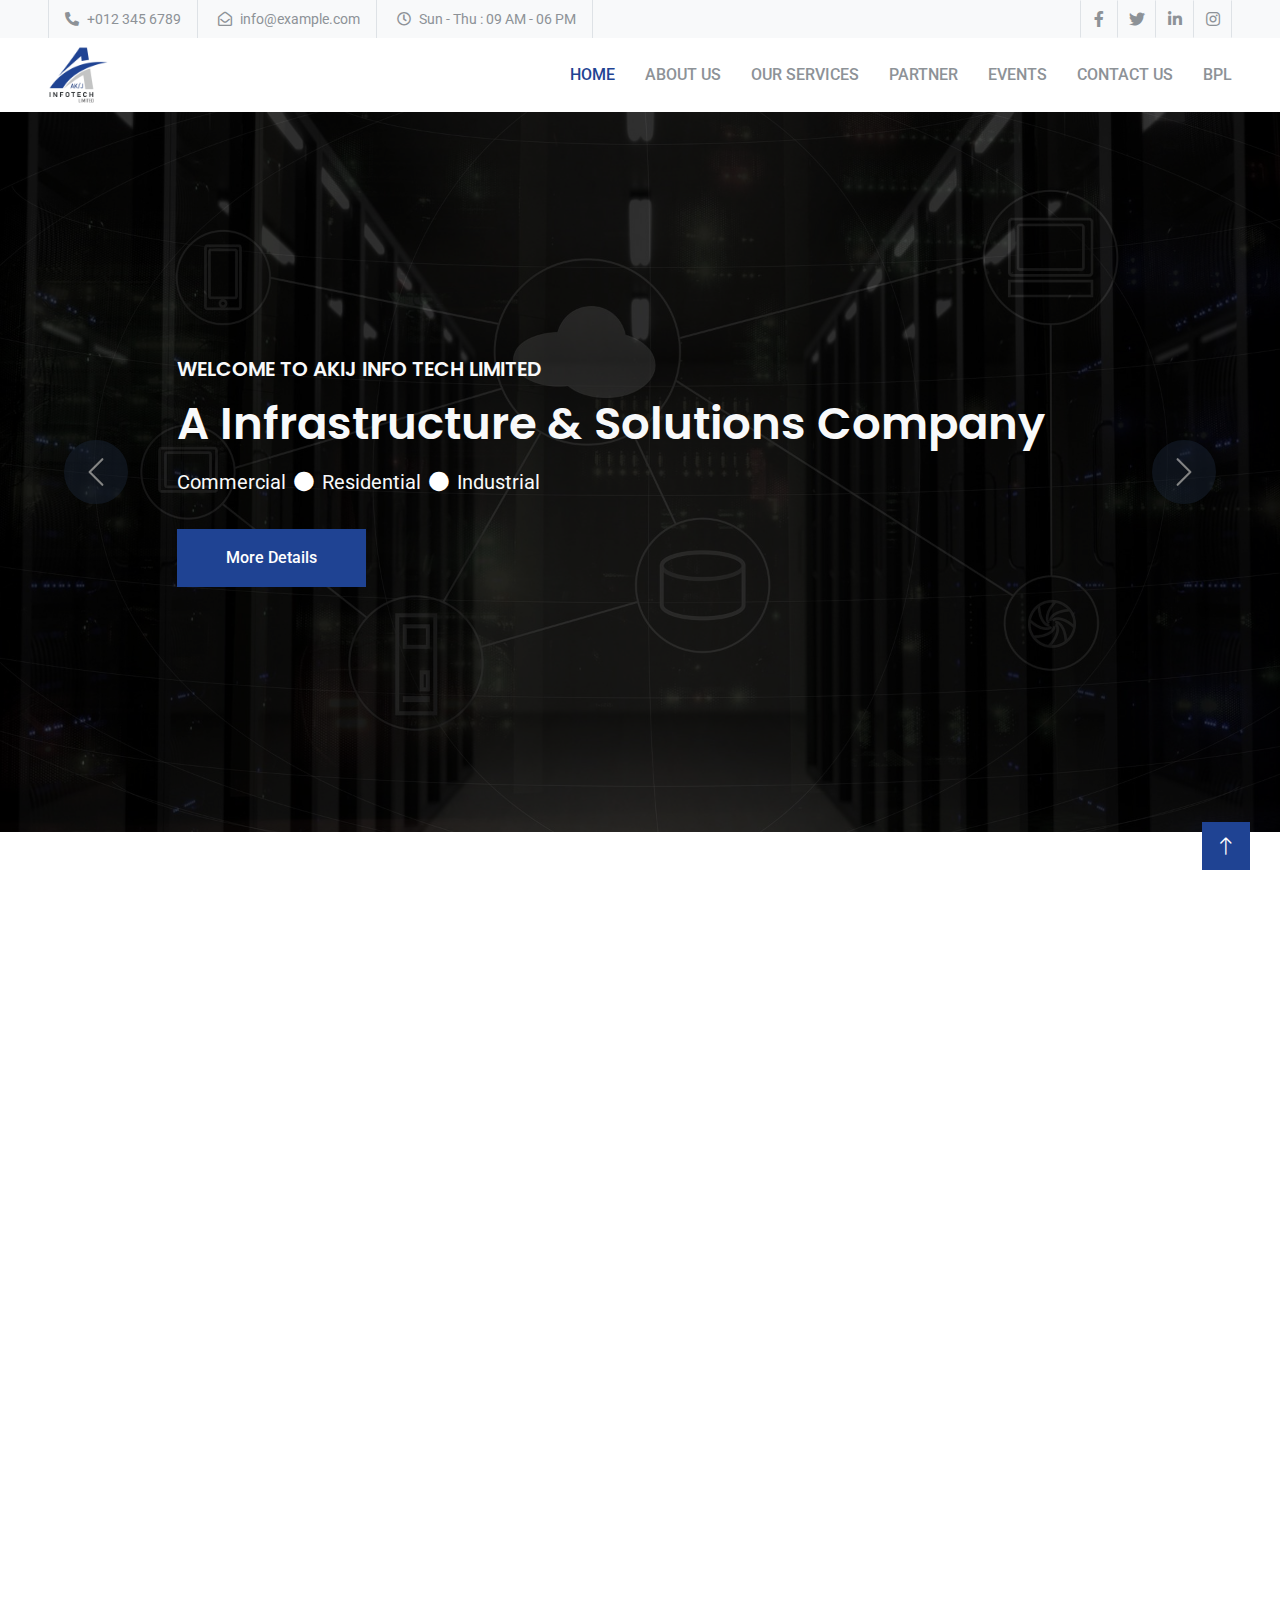
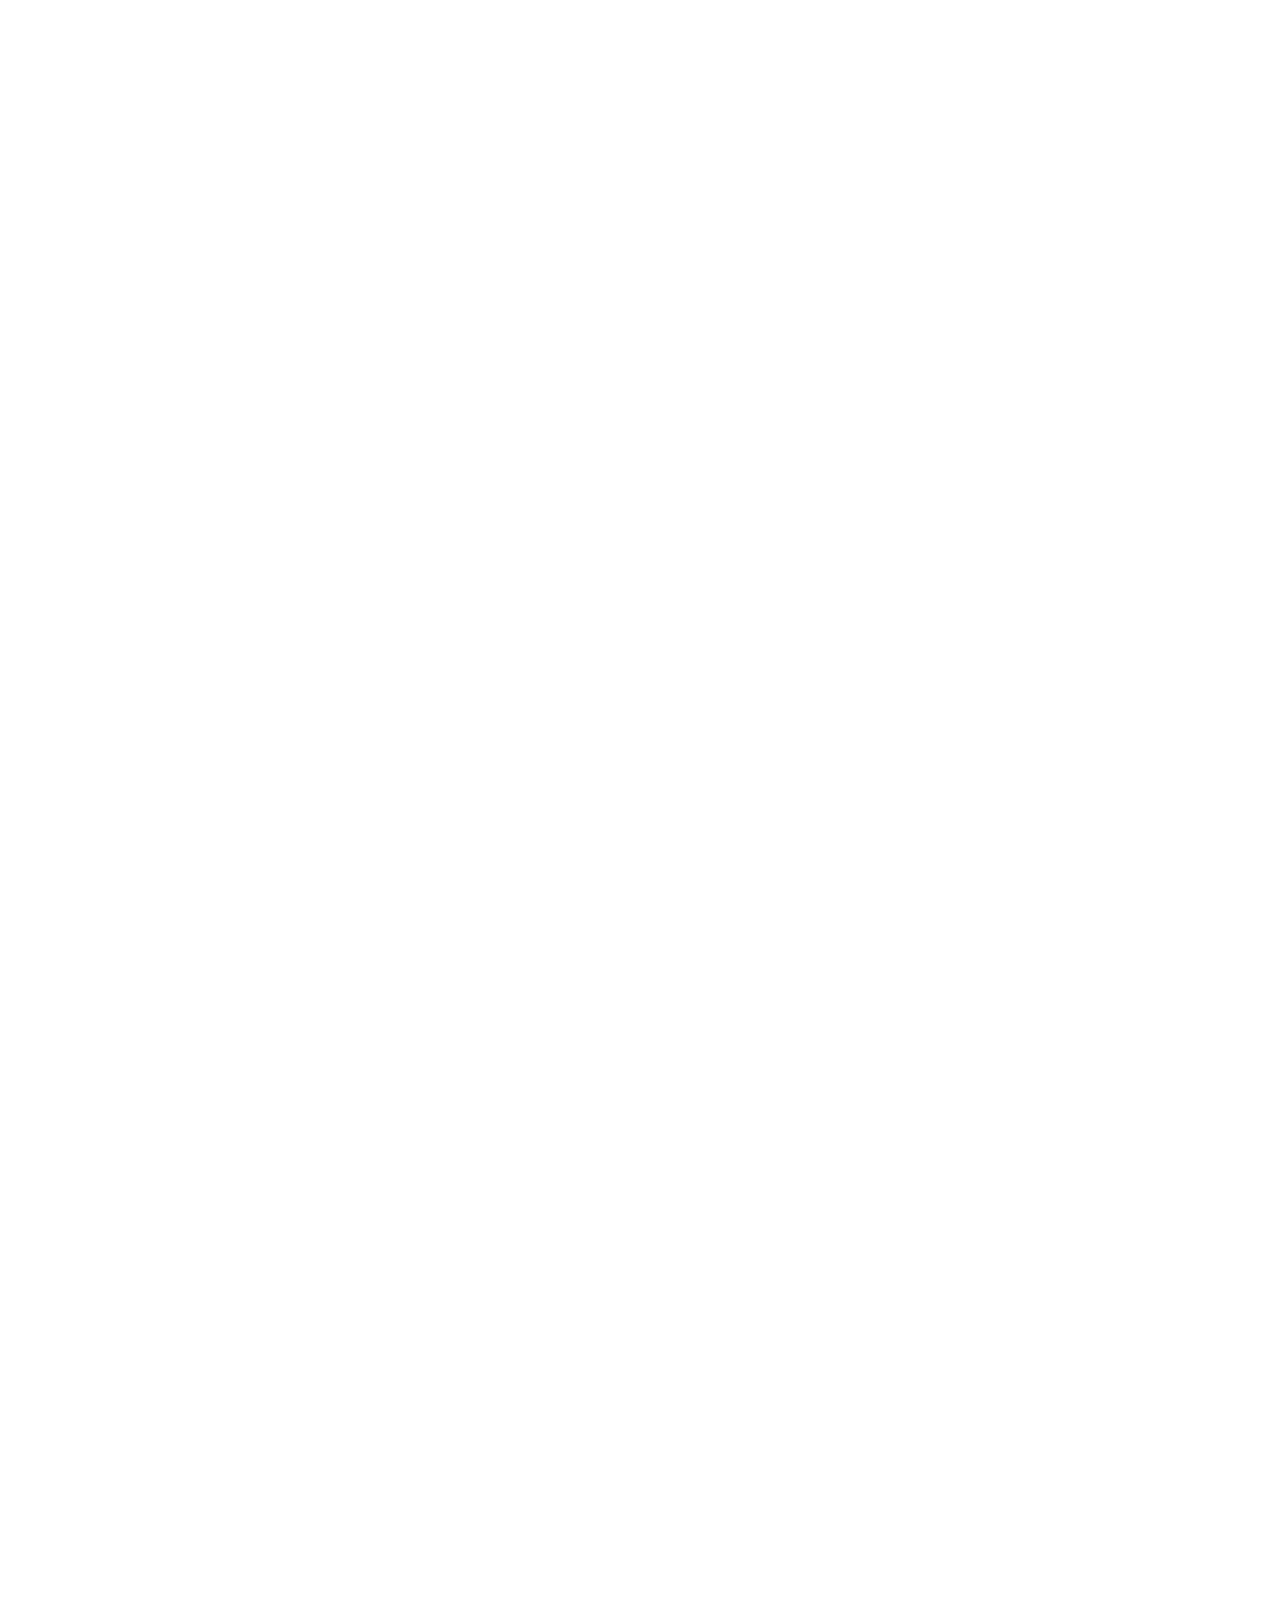
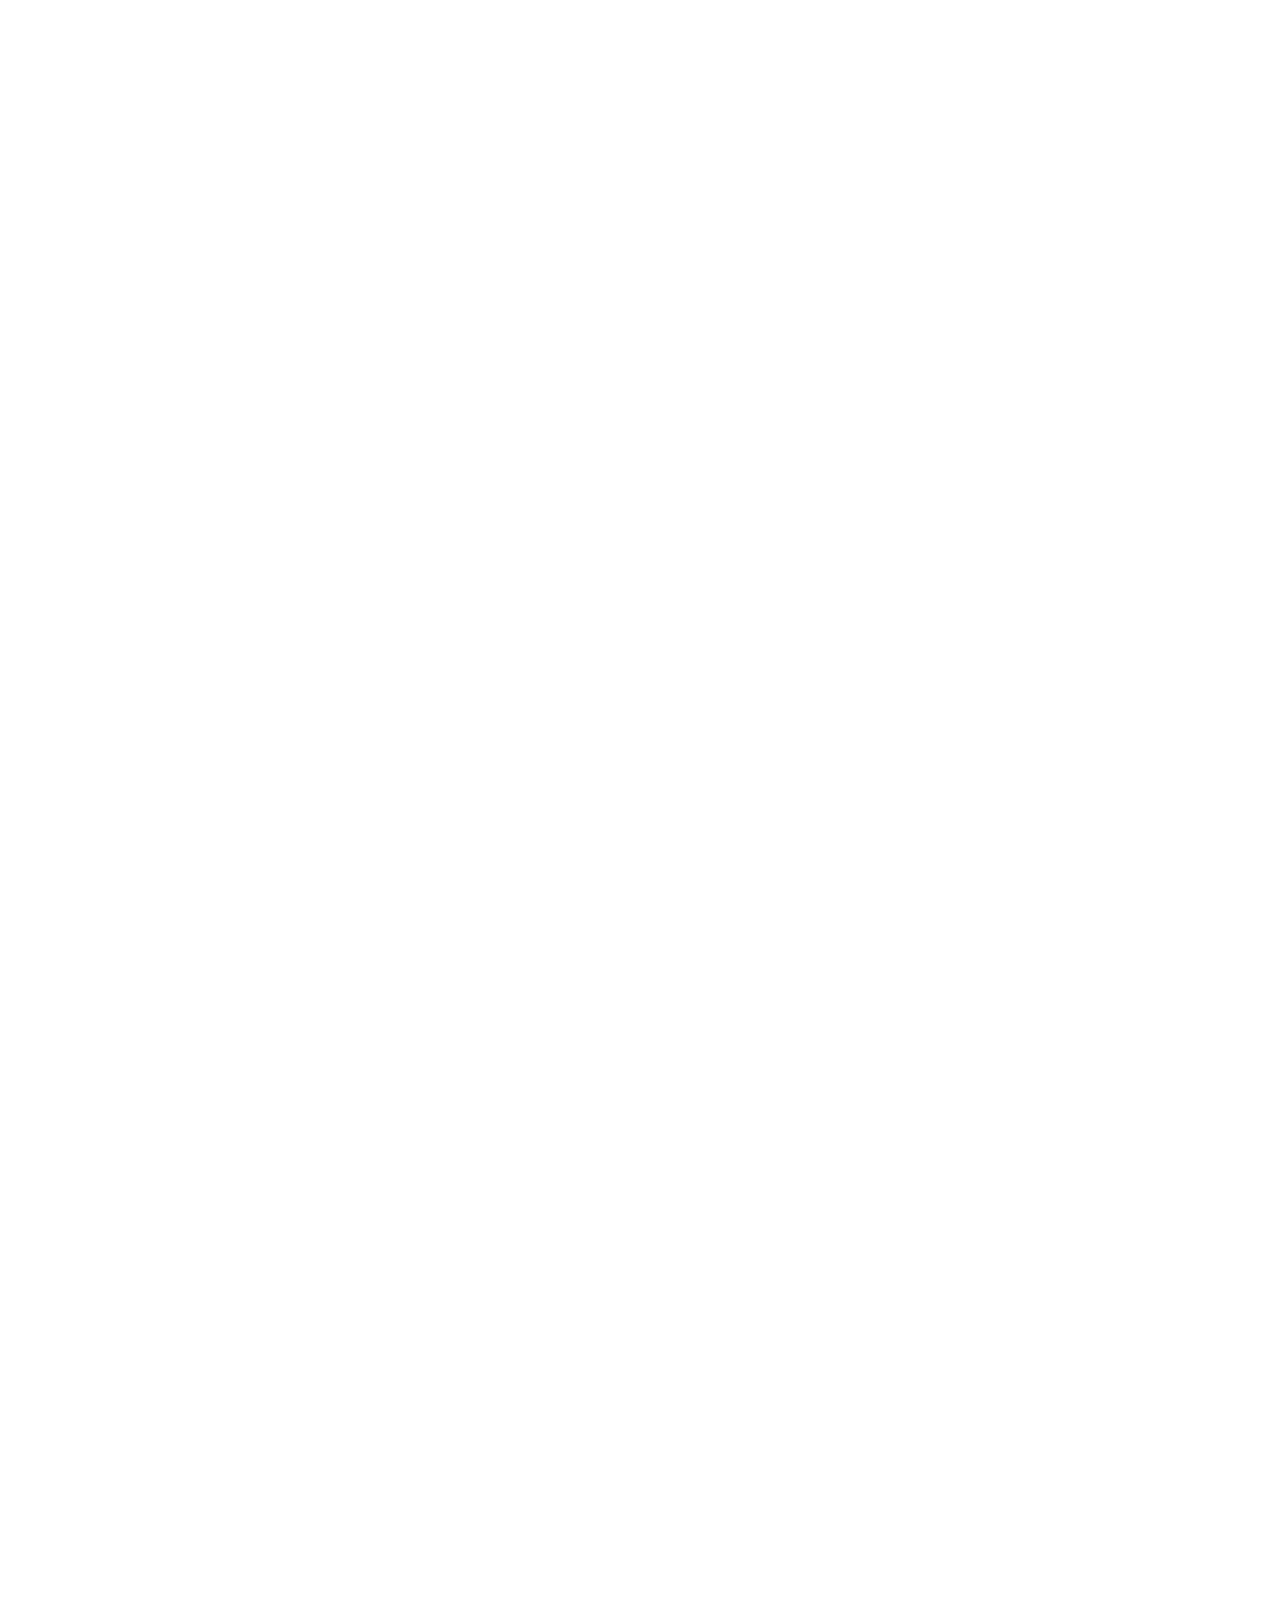
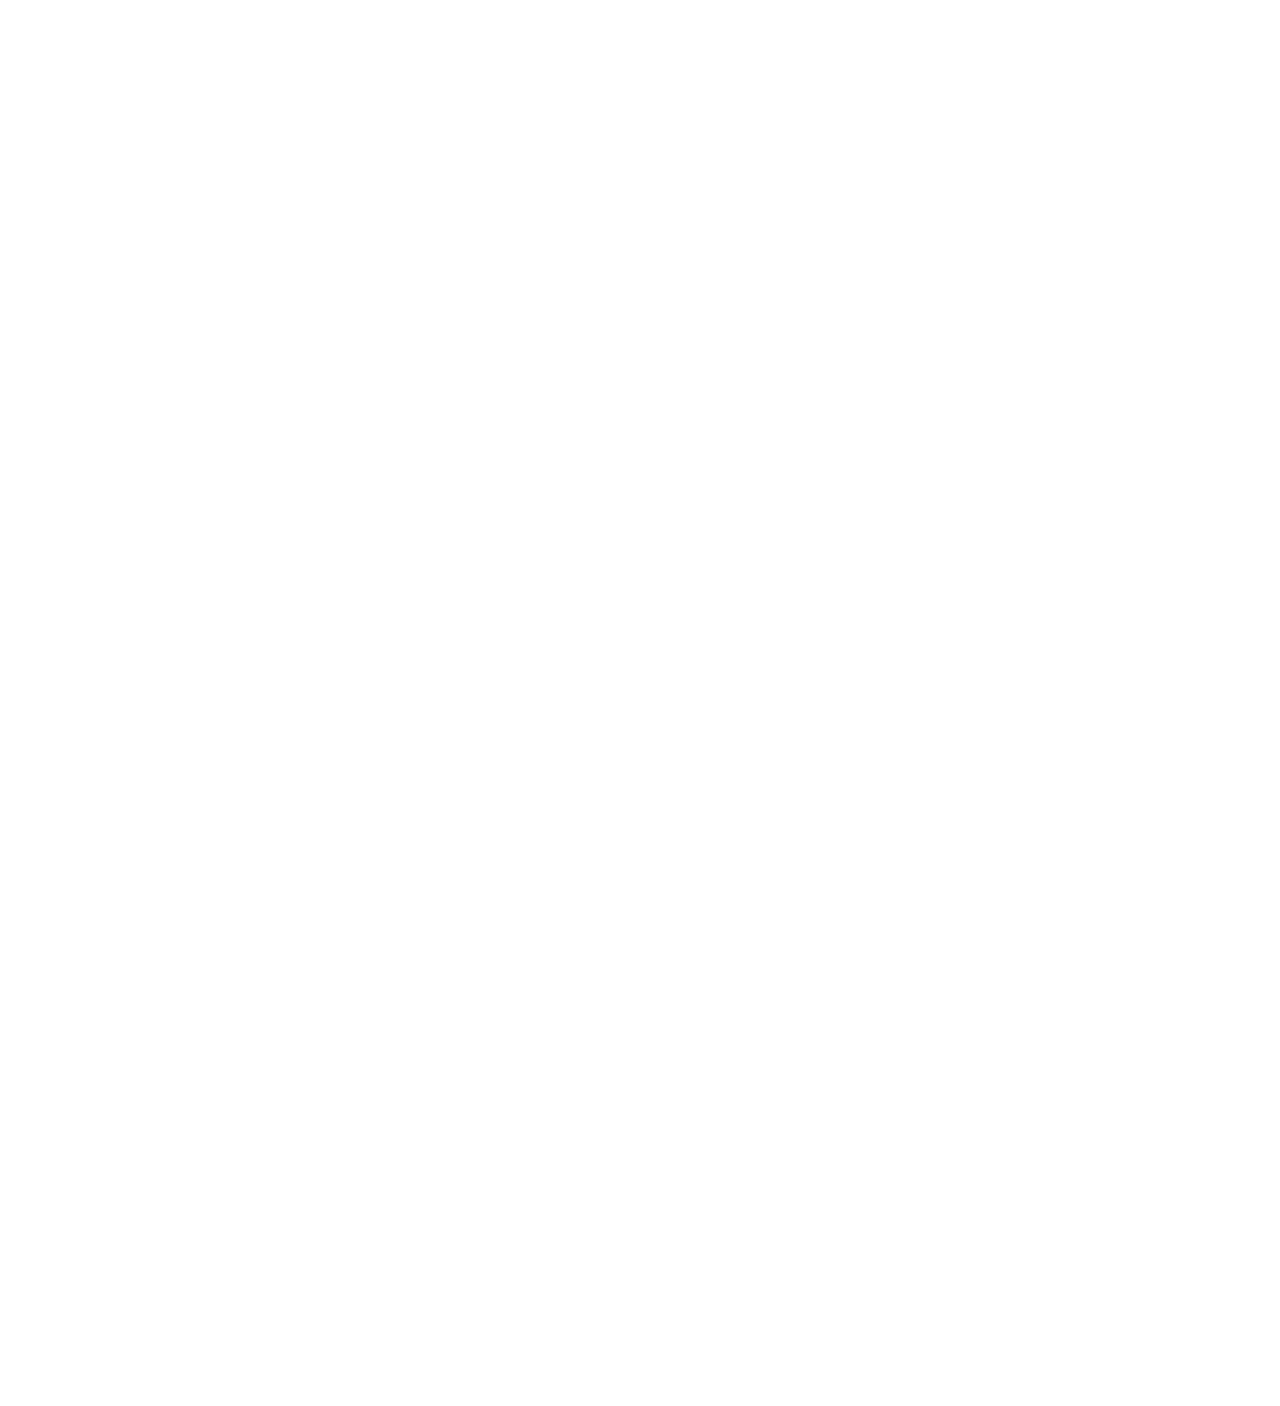
==== commit 7278e0bc: "update frontend" ====
--- a/index.html
+++ b/index.html
@@ -110,8 +110,8 @@
           <a href="index.html" class="nav-item nav-link active">Home</a>
           <a href="about.html" class="nav-item nav-link">About Us</a>
           <a href="service.html" class="nav-item nav-link">Our Services</a>
-          <a href="service.html" class="nav-item nav-link">Clients</a>
-          <a href="service.html" class="nav-item nav-link">Events</a>
+          <a href="client.html" class="nav-item nav-link">Partner</a>
+          <a href="event.html" class="nav-item nav-link">Events</a>
           <!-- <div class="nav-item dropdown">
             <a
               href="#"
@@ -128,7 +128,7 @@
             </div>
           </div> -->
           <a href="contact.html" class="nav-item nav-link">Contact Us</a>
-          <a href="contact.html" class="nav-item nav-link">BPL</a>
+          <a href="https://abs-anik.github.io/BPL/" class="nav-item nav-link">BPL</a>
         </div>
       </div>
     </nav>
@@ -579,6 +579,87 @@
     </div>
     <!-- Service End -->
 
+    <!-- Partner Profile Start -->
+
+    <div class="container-xxl py-5">
+      <div class="container">
+        <div class="row g-5 align-items-end mb-5">
+          <div class="col-lg-6 wow fadeInUp" data-wow-delay="0.1s">
+            <div class="border-start border-5 ps-4">
+              <h6 class="text-body text-uppercase mb-2">Our Partner</h6>
+              <h1 class="display-6 mb-0">
+                ALL Our Valuable Partner
+              </h1>
+            </div>
+          </div>
+          <div class="col-lg-6 text-lg-end wow fadeInUp" data-wow-delay="0.3s">
+            <a class="btn custom-btn py-3 px-5" href="">More Partner</a>
+          </div>
+        </div>
+        <div class="row g-4 justify-content-center">
+          <div class="col-lg-4 col-md-6 wow fadeInUp" data-wow-delay="0.1s">
+            <div class="card bg-dark text-white">
+              <img class="card-img" src="img/service-6.jpg" alt="Card image">
+              <div class="card-img-overlay">
+                <h5 class="card-title text-light text-center">Card title</h5>
+                <p class="card-text">This is a wider card with supporting text below as a natural lead-in to additional content. This content is a little bit longer.</p>
+              </div>
+            </div>
+          </div>
+          <div class="col-lg-4 col-md-6 wow fadeInUp" data-wow-delay="0.3s">
+            <div class="card bg-dark text-white">
+              <img class="card-img" src="img/service-6.jpg" alt="Card image">
+              <div class="card-img-overlay">
+                <h5 class="card-title text-light text-center">Card title</h5>
+                <p class="card-text">This is a wider card with supporting text below as a natural lead-in to additional content. This content is a little bit longer.</p>
+              </div>
+            </div>
+          </div>
+          <div class="col-lg-4 col-md-6 wow fadeInUp" data-wow-delay="0.5s">
+            <div class="card bg-dark text-white">
+              <img class="card-img" src="img/service-6.jpg" alt="Card image">
+              <div class="card-img-overlay">
+                <h5 class="card-title text-light text-center">Card title</h5>
+                <p class="card-text">This is a wider card with supporting text below as a natural lead-in to additional content. This content is a little bit longer.</p>
+              </div>
+            </div>
+          </div>
+          <div class="col-lg-4 col-md-6 wow fadeInUp" data-wow-delay="0.1s">
+            <div class="card bg-dark text-white">
+              <img class="card-img" src="img/service-6.jpg" alt="Card image">
+              <div class="card-img-overlay">
+                <h5 class="card-title text-light text-center">Card title</h5>
+                <p class="card-text">This is a wider card with supporting text below as a natural lead-in to additional content. This content is a little bit longer.</p>
+              </div>
+            </div>
+          </div>
+          <div class="col-lg-4 col-md-6 wow fadeInUp" data-wow-delay="0.3s">
+            <div class="card bg-dark text-white">
+              <img class="card-img" src="img/service-6.jpg" alt="Card image">
+              <div class="card-img-overlay">
+                <h5 class="card-title text-light text-center">Card title</h5>
+                <p class="card-text">This is a wider card with supporting text below as a natural lead-in to additional content. This content is a little bit longer.</p>
+              </div>
+            </div>
+          </div>
+          <div class="col-lg-4 col-md-6 wow fadeInUp" data-wow-delay="0.5s">
+            <!-- <div class="service-item bg-light overflow-hidden h-100">
+              <img class="img-fluid" src="img/service-6.jpg" alt="" />
+            </div> -->
+            <div class="card bg-dark text-white">
+              <img class="card-img" src="img/service-6.jpg" alt="Card image">
+              <div class="card-img-overlay">
+                <h5 class="card-title text-light text-center">Card title</h5>
+                <p class="card-text">This is a wider card with supporting text below as a natural lead-in to additional content. This content is a little bit longer.</p>
+              </div>
+            </div>
+          </div>
+        </div>
+      </div>
+    </div>
+
+    <!-- Partner Profile End -->
+
 
 
     <!-- Team Start -->
--- a/css/style.css
+++ b/css/style.css
@@ -394,4 +394,9 @@
 .form-control:focus{
     border: #1F4393 !important;
     box-shadow: 0 0 0 0.25rem #fff;
+}
+
+.custom-text-bold{
+    color:#1F4393;
+    font-weight: bold;
 }